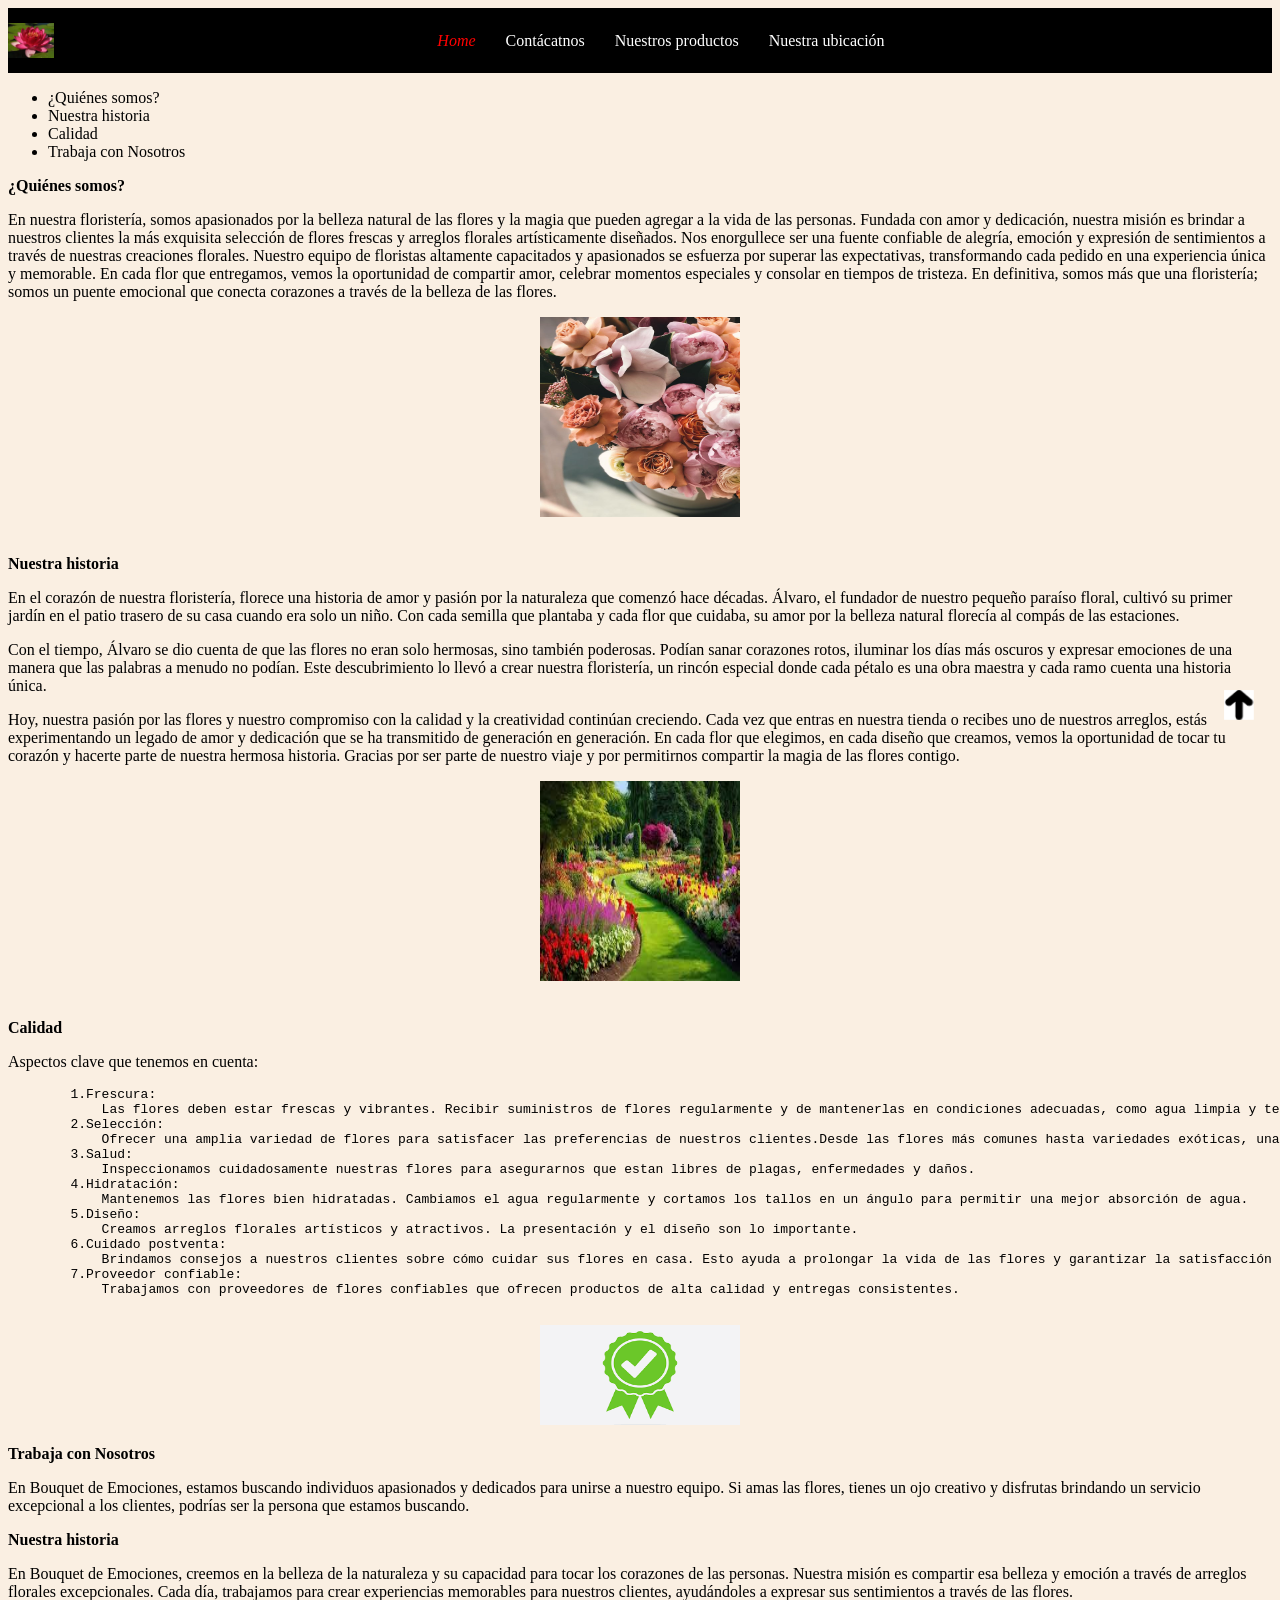
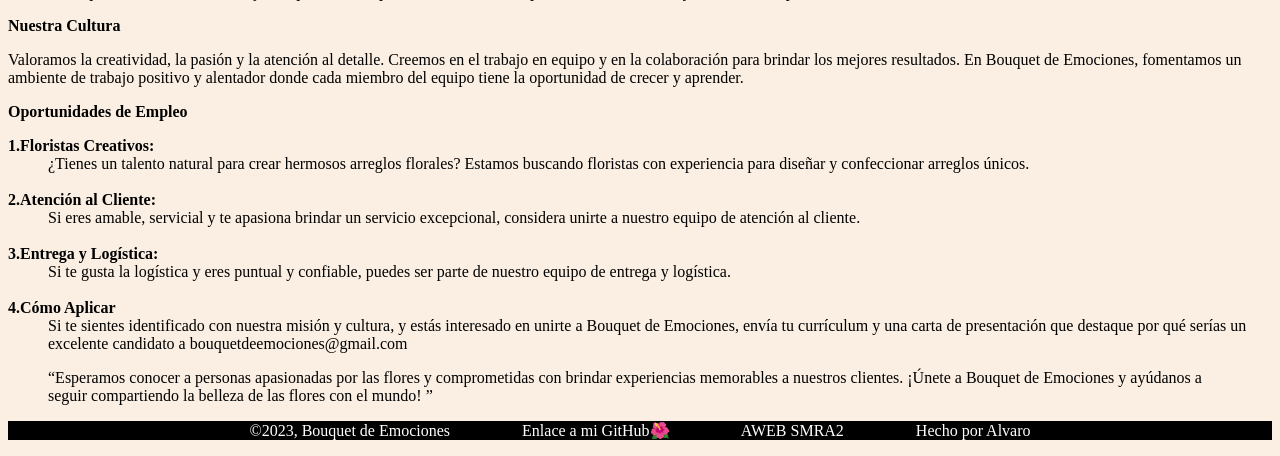
==== index.html @ 02f79370 "Add files via upload" ====
<!DOCTYPE html>
<html lang="es">
<head>
    <meta charset="UTF-8">
    <meta name="viewport" content="width=device-width, initial-scale=1.0">
    <title>Bouquet de Emociones</title>
    <link rel="icon" href="/img/flor de loto.png">
    <style>
    body{
        background-color:rgb(250, 239, 226);

    }
    header {
        display: flex;
        align-items: center;
        justify-content: space-between;
        background-color: black; 
        padding: 15px 0px;
    }
    header img {
        height: 35px;
    }
    nav ul  {
        list-style-type: none;
        padding: 0;
        margin: 0;
        display: flex;
    }
    nav li {
        margin: 0px 15px;
    }
    nav a {
        color: white;
        text-decoration: none;
    }
    nav a.active {
        color: red;
    }
    .center{
        text-align: center;
    }
    .derecha{
        text-align: right;
    }
    a{
        text-decoration: none;
        color: black;

    }
    footer{
            background-color: black;
            color: white    
        }
    </style>
</head>
<body>
    <section id="inicio"></section>
    <header>
        <table>
            <img src="img/flor de loto.png" alt="img.jpg">
            <nav> 
                <ul>
                    <li><a href="index.html" class="active"><em>Home</em></a></li>
                    <li><a href="contact.html">Contácatnos</a></li>
                    <li><a href="gallery.html">Nuestros productos</a></li>
                    <li><a href="ubi.html">Nuestra ubicación</a></li>
                </ul>
            </nav>
        </table>
    </header>
    <aside>
        <ul>
            <li><a href="#somos">¿Quiénes somos?</a></li>
            <li><a href="#histroia">Nuestra historia</a></li>
            <li><a href="#calidad"> Calidad</a></li>
            <li><a href="#nosotros"> Trabaja con Nosotros</a></li>
        </ul>
    </aside>
    <main class="main-content">
    <section id="somos">
    <p><strong>¿Quiénes somos?</strong></p>
    <p>   
        En nuestra floristería, somos apasionados por la belleza natural de las flores y la magia que pueden agregar a la vida de las personas. 
        Fundada con amor y dedicación, nuestra misión es brindar a nuestros clientes la más exquisita selección de flores frescas y arreglos florales artísticamente diseñados. 
        Nos enorgullece ser una fuente confiable de alegría, emoción y expresión de sentimientos a través de nuestras creaciones florales. 
        Nuestro equipo de floristas altamente capacitados y apasionados se esfuerza por superar las expectativas, transformando cada pedido en una experiencia única y memorable. 
        En cada flor que entregamos, vemos la oportunidad de compartir amor, celebrar momentos especiales y consolar en tiempos de tristeza. 
        En definitiva, somos más que una floristería; somos un puente emocional que conecta corazones a través de la belleza de las flores.
    </p>
    </section>
    <center>
        <img src="img/pexels-photo-931162.jpeg" alt="img.jpg" width="200px" height="200px">
    </center>
    <br>
    <section id="historia">
    <p><strong>Nuestra historia</strong></p>
    <p>En el corazón de nuestra floristería, florece una historia de amor y pasión por la naturaleza que comenzó hace décadas. 
        Álvaro, el fundador de nuestro pequeño paraíso floral, cultivó su primer jardín en el patio trasero de su casa cuando era solo un niño. 
        Con cada semilla que plantaba y cada flor que cuidaba, su amor por la belleza natural florecía al compás de las estaciones.</p>
    <p>
        Con el tiempo, Álvaro se dio cuenta de que las flores no eran solo hermosas, sino también poderosas. 
        Podían sanar corazones rotos, iluminar los días más oscuros y expresar emociones de una manera que las palabras a menudo no podían. 
        Este descubrimiento lo llevó a crear nuestra floristería, un rincón especial donde cada pétalo es una obra maestra y cada ramo cuenta una historia única.
    </p>
    <p>
        Hoy, nuestra pasión por las flores y nuestro compromiso con la calidad y la creatividad continúan creciendo. 
        Cada vez que entras en nuestra tienda o recibes uno de nuestros arreglos, estás experimentando un legado de amor y dedicación que se ha transmitido de generación en generación. 
        En cada flor que elegimos, en cada diseño que creamos, vemos la oportunidad de tocar tu corazón y hacerte parte de nuestra hermosa historia. 
        Gracias por ser parte de nuestro viaje y por permitirnos compartir la magia de las flores contigo.
    </p>
</section>
    <center>
        <img src="img/jadrin.jpg" alt="img.jpg" width="200px" height="200px">
    </center>
    <br>
<section id="calidad">
    <p><strong>Calidad</strong></p>
    <p>Aspectos clave que tenemos en cuenta:</p>
    <pre>
        1.Frescura:
            Las flores deben estar frescas y vibrantes. Recibir suministros de flores regularmente y de mantenerlas en condiciones adecuadas, como agua limpia y temperaturas controladas, para prolongar su frescura.
        2.Selección:
            Ofrecer una amplia variedad de flores para satisfacer las preferencias de nuestros clientes.Desde las flores más comunes hasta variedades exóticas, una selección diversa es atractiva.
        3.Salud:
            Inspeccionamos cuidadosamente nuestras flores para asegurarnos que estan libres de plagas, enfermedades y daños.
        4.Hidratación:
            Mantenemos las flores bien hidratadas. Cambiamos el agua regularmente y cortamos los tallos en un ángulo para permitir una mejor absorción de agua.
        5.Diseño:
            Creamos arreglos florales artísticos y atractivos. La presentación y el diseño son lo importante.
        6.Cuidado postventa:
            Brindamos consejos a nuestros clientes sobre cómo cuidar sus flores en casa. Esto ayuda a prolongar la vida de las flores y garantizar la satisfacción de nuestros clientes.
        7.Proveedor confiable:
            Trabajamos con proveedores de flores confiables que ofrecen productos de alta calidad y entregas consistentes.
    </pre>
</section>
    <center>
        <img src="img/calidad.png" alt="img.png" width="200px" height="100px">
    </center>
    <section id="nosotros">
    <p><strong>Trabaja con Nosotros</strong></p>
        <p>En Bouquet de Emociones, estamos buscando individuos apasionados y dedicados para unirse a nuestro equipo. 
        Si amas las flores, tienes un ojo creativo y disfrutas brindando un servicio excepcional a los clientes, podrías ser la persona que estamos buscando.</p>
    <p><strong>Nuestra historia</strong></p>   
        <p>En Bouquet de Emociones, creemos en la belleza de la naturaleza y su capacidad para tocar los corazones de las personas. Nuestra misión es compartir esa belleza y emoción a través de arreglos florales excepcionales. 
            Cada día, trabajamos para crear experiencias memorables para nuestros clientes, ayudándoles a expresar sus sentimientos a través de las flores.</p>
    <p><strong>Nuestra Cultura</strong></p>
        <p>Valoramos la creatividad, la pasión y la atención al detalle. Creemos en el trabajo en equipo y en la colaboración para brindar los mejores resultados. 
            En Bouquet de Emociones, fomentamos un ambiente de trabajo positivo y alentador donde cada miembro del equipo tiene la oportunidad de crecer y aprender.</p>
    <p><strong>Oportunidades de Empleo</strong></p>         
                <dl>
                    <dt><strong>1.Floristas Creativos:</strong></dt>
                        <dd>¿Tienes un talento natural para crear hermosos arreglos florales? Estamos buscando floristas con experiencia para diseñar y confeccionar arreglos únicos.</dd>
                        <br>
                    <dt><strong>2.Atención al Cliente:</strong></dt>
                        <dd> Si eres amable, servicial y te apasiona brindar un servicio excepcional, considera unirte a nuestro equipo de atención al cliente.</dd>
                        <br>
                    <dt><strong>3.Entrega y Logística:</strong></dt>
                        <dd>Si te gusta la logística y eres puntual y confiable, puedes ser parte de nuestro equipo de entrega y logística.</dd>
                        <br>
                    <dt><strong>4.Cómo Aplicar</strong></dt>
                        <dd>Si te sientes identificado con nuestra misión y cultura, y estás interesado en unirte a Bouquet de Emociones, envía tu currículum y una carta de presentación que destaque por qué serías un excelente candidato a bouquetdeemociones@gmail.com</dd>
                </dl>
        </section>
        <blockquote>
            <q>Esperamos conocer a personas apasionadas por las flores y comprometidas con brindar experiencias memorables a nuestros clientes. ¡Únete a Bouquet de Emociones y ayúdanos a seguir compartiendo la belleza de las flores con el mundo!
            </q></blockquote>
        </main>
        <a href="#inicio"><img src="img/images.png" alt="img.png" style="position: fixed; bottom: 20%; right: 2%;" width="30px" height="30px"></a>
        <footer class="center">
        <p>&copy;2023, Bouquet de Emociones &emsp;&emsp;&emsp;&emsp;
            Enlace a mi GitHub<a href="https://github.com/eljefevaro/eljefevaro.github.io">&#127802;</a> &emsp;&emsp;&emsp;&emsp;
        AWEB SMRA2 &emsp;&emsp;&emsp;&emsp;
        Hecho por Alvaro
    </p>
    </footer>
</body>
</html>
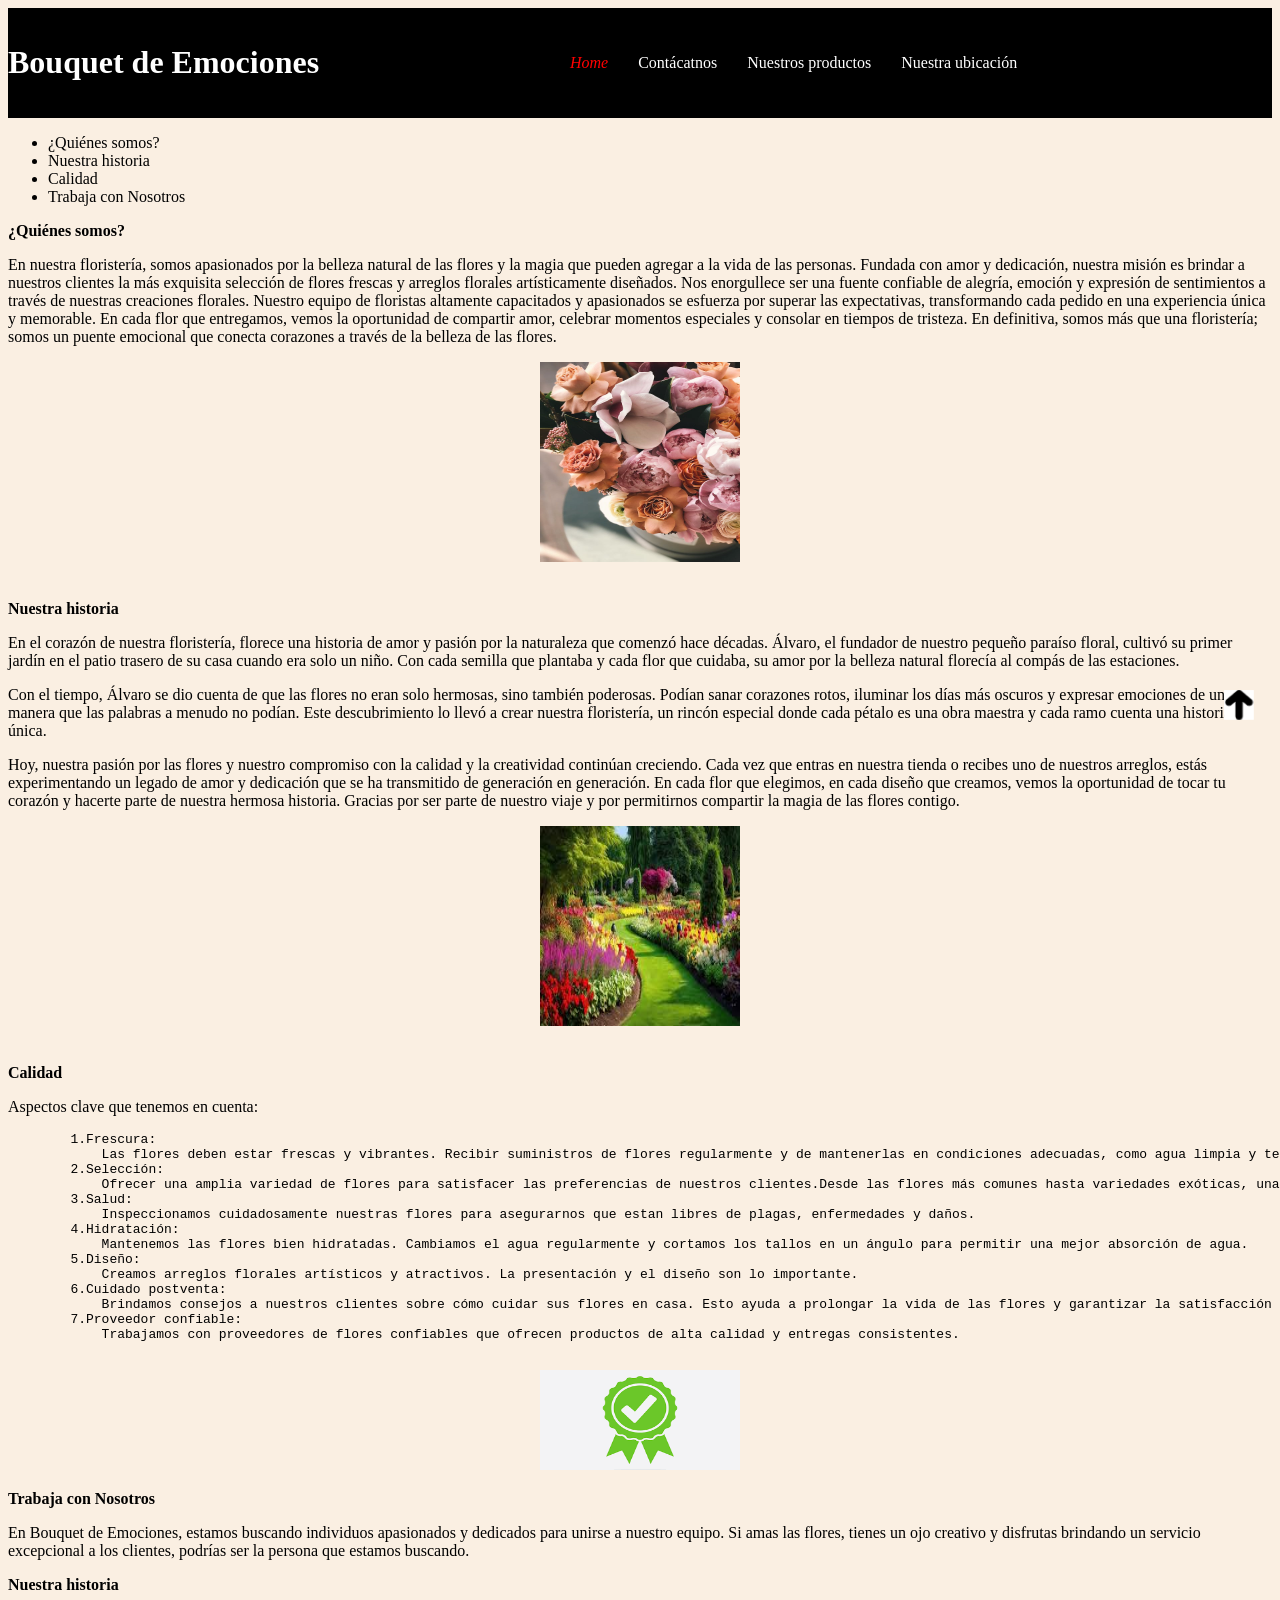
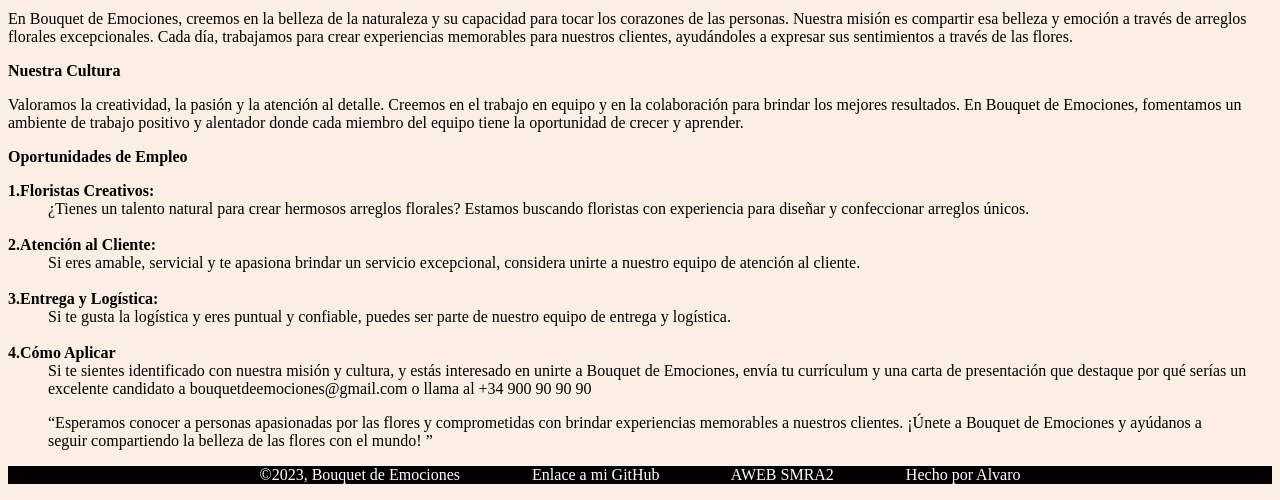
==== commit 8987e9e6: "Add files via upload" ====
--- a/index.html
+++ b/index.html
@@ -8,7 +8,6 @@
     <style>
     body{
         background-color:rgb(250, 239, 226);
-
     }
     header {
         display: flex;
@@ -19,6 +18,9 @@
     }
     header img {
         height: 35px;
+    }
+    h1{
+        color: white;
     }
     nav ul  {
         list-style-type: none;
@@ -47,6 +49,10 @@
         color: black;
 
     }
+    .no{
+        text-decoration: none;
+        color: white;
+    }
     footer{
             background-color: black;
             color: white    
@@ -56,8 +62,8 @@
 <body>
     <section id="inicio"></section>
     <header>
+        <h1>Bouquet de Emociones</h1>
         <table>
-            <img src="img/flor de loto.png" alt="img.jpg">
             <nav> 
                 <ul>
                     <li><a href="index.html" class="active"><em>Home</em></a></li>
@@ -158,7 +164,7 @@
                         <dd>Si te gusta la logística y eres puntual y confiable, puedes ser parte de nuestro equipo de entrega y logística.</dd>
                         <br>
                     <dt><strong>4.Cómo Aplicar</strong></dt>
-                        <dd>Si te sientes identificado con nuestra misión y cultura, y estás interesado en unirte a Bouquet de Emociones, envía tu currículum y una carta de presentación que destaque por qué serías un excelente candidato a bouquetdeemociones@gmail.com</dd>
+                        <dd>Si te sientes identificado con nuestra misión y cultura, y estás interesado en unirte a Bouquet de Emociones, envía tu currículum y una carta de presentación que destaque por qué serías un excelente candidato a bouquetdeemociones@gmail.com o llama al +34 900 90 90 90</dd>
                 </dl>
         </section>
         <blockquote>
@@ -168,7 +174,7 @@
         <a href="#inicio"><img src="img/images.png" alt="img.png" style="position: fixed; bottom: 20%; right: 2%;" width="30px" height="30px"></a>
         <footer class="center">
         <p>&copy;2023, Bouquet de Emociones &emsp;&emsp;&emsp;&emsp;
-            Enlace a mi GitHub<a href="https://github.com/eljefevaro/eljefevaro.github.io">&#127802;</a> &emsp;&emsp;&emsp;&emsp;
+            Enlace a mi <a href="https://eljefevaro.github.io" class="no">GitHub</a> &emsp;&emsp;&emsp;&emsp;
         AWEB SMRA2 &emsp;&emsp;&emsp;&emsp;
         Hecho por Alvaro
     </p>
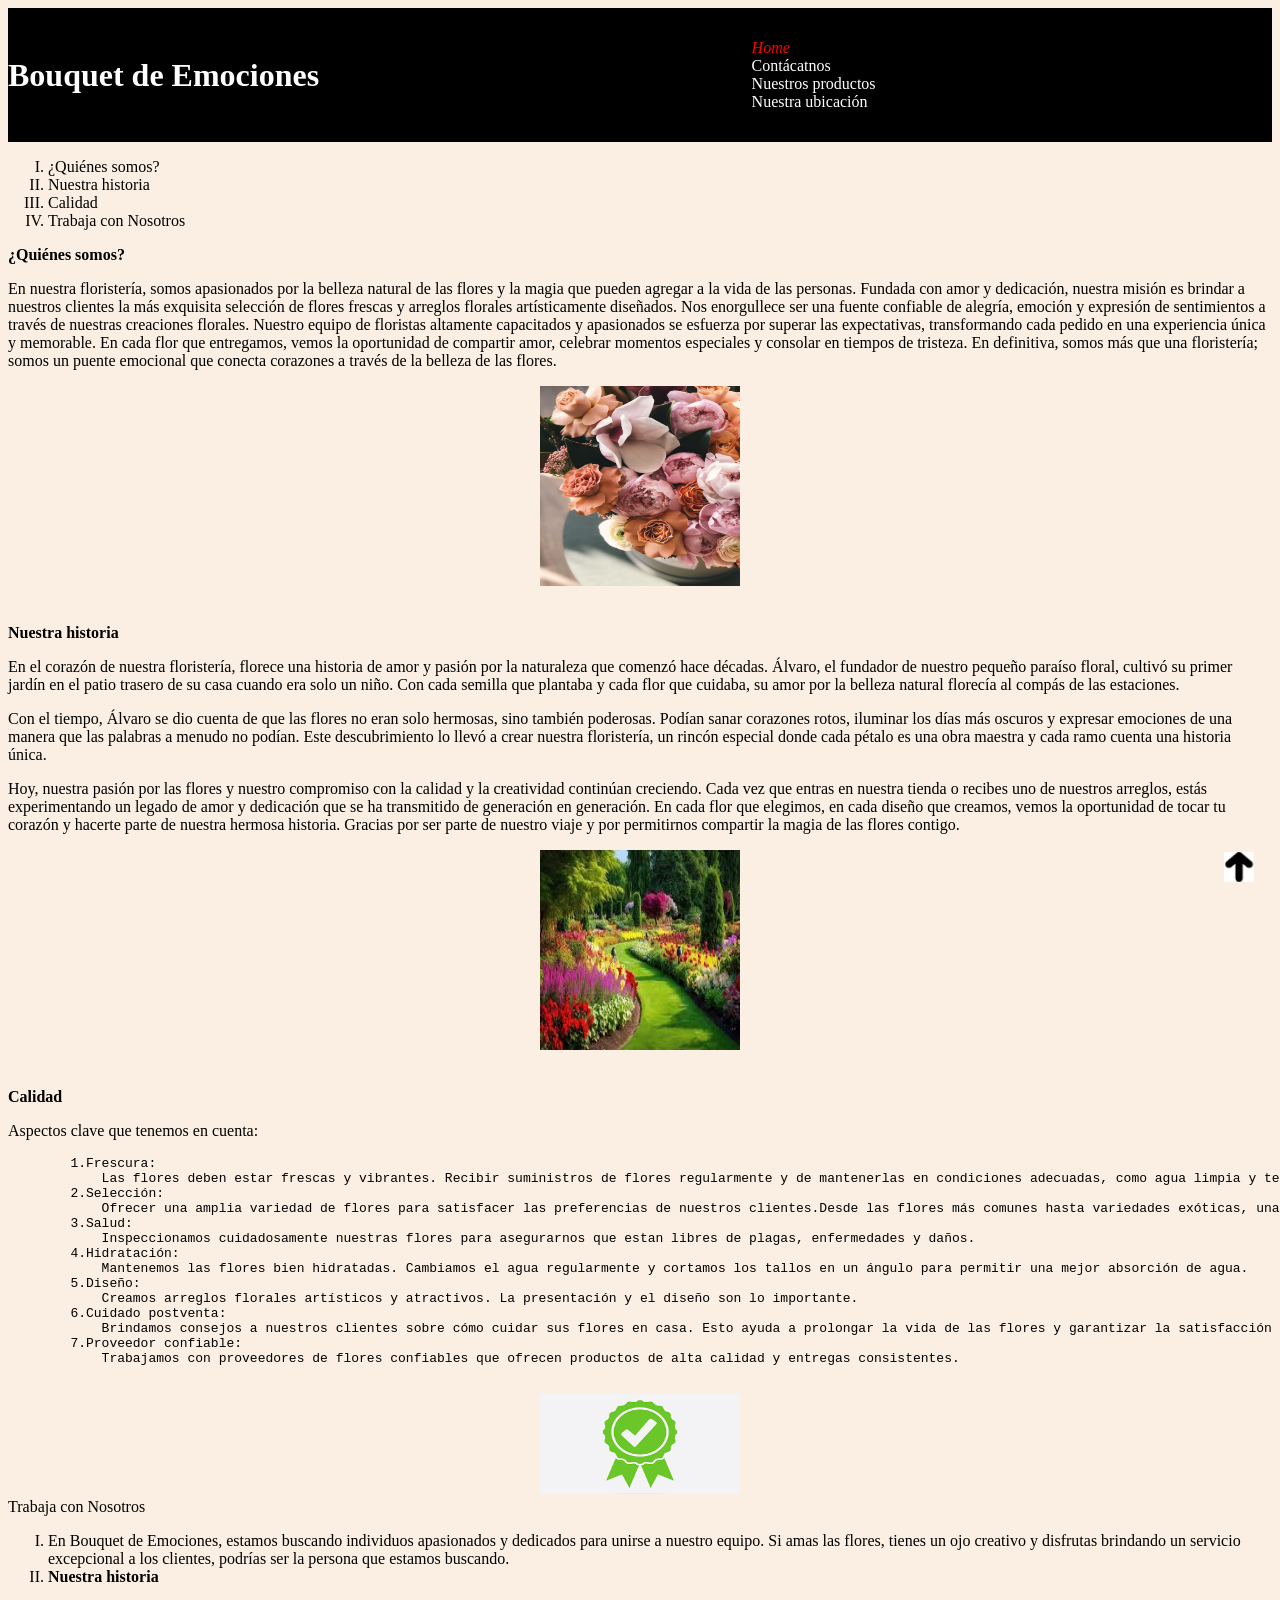
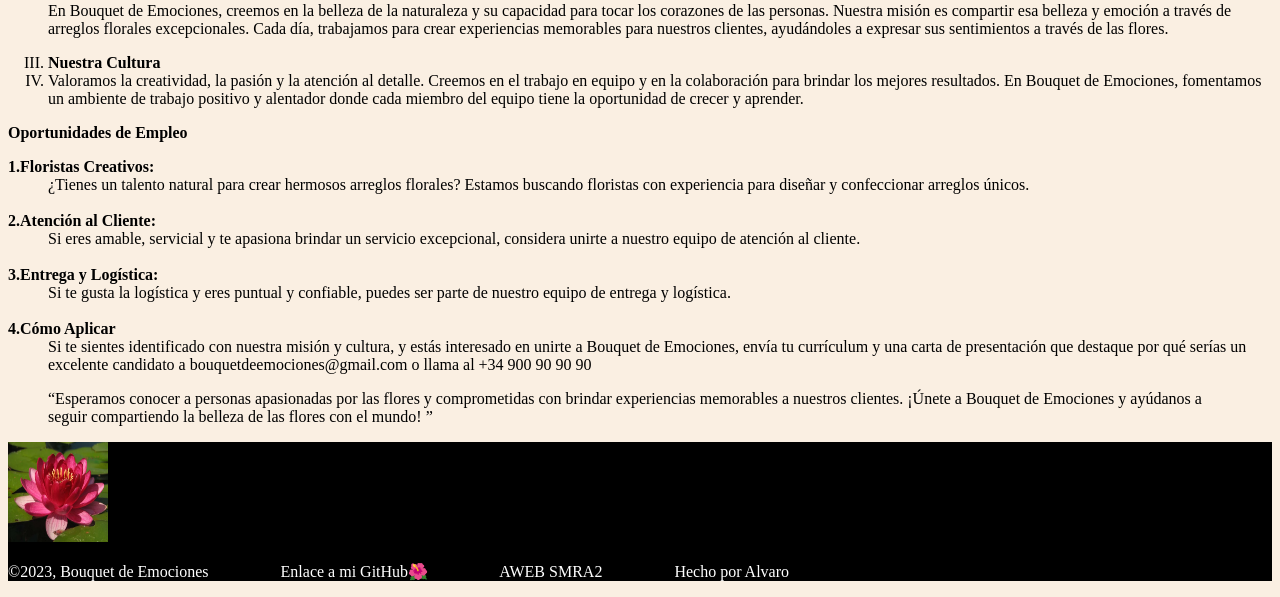
==== commit 53883e92: "Add files via upload" ====
--- a/index.html
+++ b/index.html
@@ -22,7 +22,7 @@
     h1{
         color: white;
     }
-    nav ul  {
+    nav ol  {
         list-style-type: none;
         padding: 0;
         margin: 0;
@@ -38,9 +38,7 @@
     nav a.active {
         color: red;
     }
-    .center{
-        text-align: center;
-    }
+    
     .derecha{
         text-align: right;
     }
@@ -49,9 +47,15 @@
         color: black;
 
     }
-    .no{
+    ol{
+        list-style-type: upper-roman;
+    }
+    #no{
         text-decoration: none;
         color: white;
+    }
+    footer .p{
+        text-align: center;
     }
     footer{
             background-color: black;
@@ -75,12 +79,12 @@
         </table>
     </header>
     <aside>
-        <ul>
+        <ol>
             <li><a href="#somos">¿Quiénes somos?</a></li>
             <li><a href="#histroia">Nuestra historia</a></li>
             <li><a href="#calidad"> Calidad</a></li>
             <li><a href="#nosotros"> Trabaja con Nosotros</a></li>
-        </ul>
+        </ol>
     </aside>
     <main class="main-content">
     <section id="somos">
@@ -143,15 +147,18 @@
         <img src="img/calidad.png" alt="img.png" width="200px" height="100px">
     </center>
     <section id="nosotros">
-    <p><strong>Trabaja con Nosotros</strong></p>
-        <p>En Bouquet de Emociones, estamos buscando individuos apasionados y dedicados para unirse a nuestro equipo. 
-        Si amas las flores, tienes un ojo creativo y disfrutas brindando un servicio excepcional a los clientes, podrías ser la persona que estamos buscando.</p>
-    <p><strong>Nuestra historia</strong></p>   
+    
+    <p<strong>Trabaja con Nosotros</strong></p>
+        <ol>
+        <li>En Bouquet de Emociones, estamos buscando individuos apasionados y dedicados para unirse a nuestro equipo. 
+        Si amas las flores, tienes un ojo creativo y disfrutas brindando un servicio excepcional a los clientes, podrías ser la persona que estamos buscando.</li>
+    <li><strong>Nuestra historia</strong></li>   
         <p>En Bouquet de Emociones, creemos en la belleza de la naturaleza y su capacidad para tocar los corazones de las personas. Nuestra misión es compartir esa belleza y emoción a través de arreglos florales excepcionales. 
-            Cada día, trabajamos para crear experiencias memorables para nuestros clientes, ayudándoles a expresar sus sentimientos a través de las flores.</p>
-    <p><strong>Nuestra Cultura</strong></p>
-        <p>Valoramos la creatividad, la pasión y la atención al detalle. Creemos en el trabajo en equipo y en la colaboración para brindar los mejores resultados. 
-            En Bouquet de Emociones, fomentamos un ambiente de trabajo positivo y alentador donde cada miembro del equipo tiene la oportunidad de crecer y aprender.</p>
+            Cada día, trabajamos para crear experiencias memorables para nuestros clientes, ayudándoles a expresar sus sentimientos a través de las flores.</li>
+    <li><strong>Nuestra Cultura</strong></li>
+        <li>Valoramos la creatividad, la pasión y la atención al detalle. Creemos en el trabajo en equipo y en la colaboración para brindar los mejores resultados. 
+            En Bouquet de Emociones, fomentamos un ambiente de trabajo positivo y alentador donde cada miembro del equipo tiene la oportunidad de crecer y aprender.</li>
+        </ol>
     <p><strong>Oportunidades de Empleo</strong></p>         
                 <dl>
                     <dt><strong>1.Floristas Creativos:</strong></dt>
@@ -171,12 +178,14 @@
             <q>Esperamos conocer a personas apasionadas por las flores y comprometidas con brindar experiencias memorables a nuestros clientes. ¡Únete a Bouquet de Emociones y ayúdanos a seguir compartiendo la belleza de las flores con el mundo!
             </q></blockquote>
         </main>
-        <a href="#inicio"><img src="img/images.png" alt="img.png" style="position: fixed; bottom: 20%; right: 2%;" width="30px" height="30px"></a>
-        <footer class="center">
+        <a href="#inicio"><img src="img/images.png" alt="img.png" style="position: fixed; bottom: 2%; right: 2%;" width="30px" height="30px"></a>
+        <footer>
+            <img src="/img/flor de loto.png" alt="img" width="100" height="100">
         <p>&copy;2023, Bouquet de Emociones &emsp;&emsp;&emsp;&emsp;
-            Enlace a mi <a href="https://eljefevaro.github.io" class="no">GitHub</a> &emsp;&emsp;&emsp;&emsp;
+            Enlace a mi <a href="https://eljefevaro.github.io" id="no">GitHub🌺</a> &emsp;&emsp;&emsp;&emsp;
         AWEB SMRA2 &emsp;&emsp;&emsp;&emsp;
         Hecho por Alvaro
+        
     </p>
     </footer>
 </body>
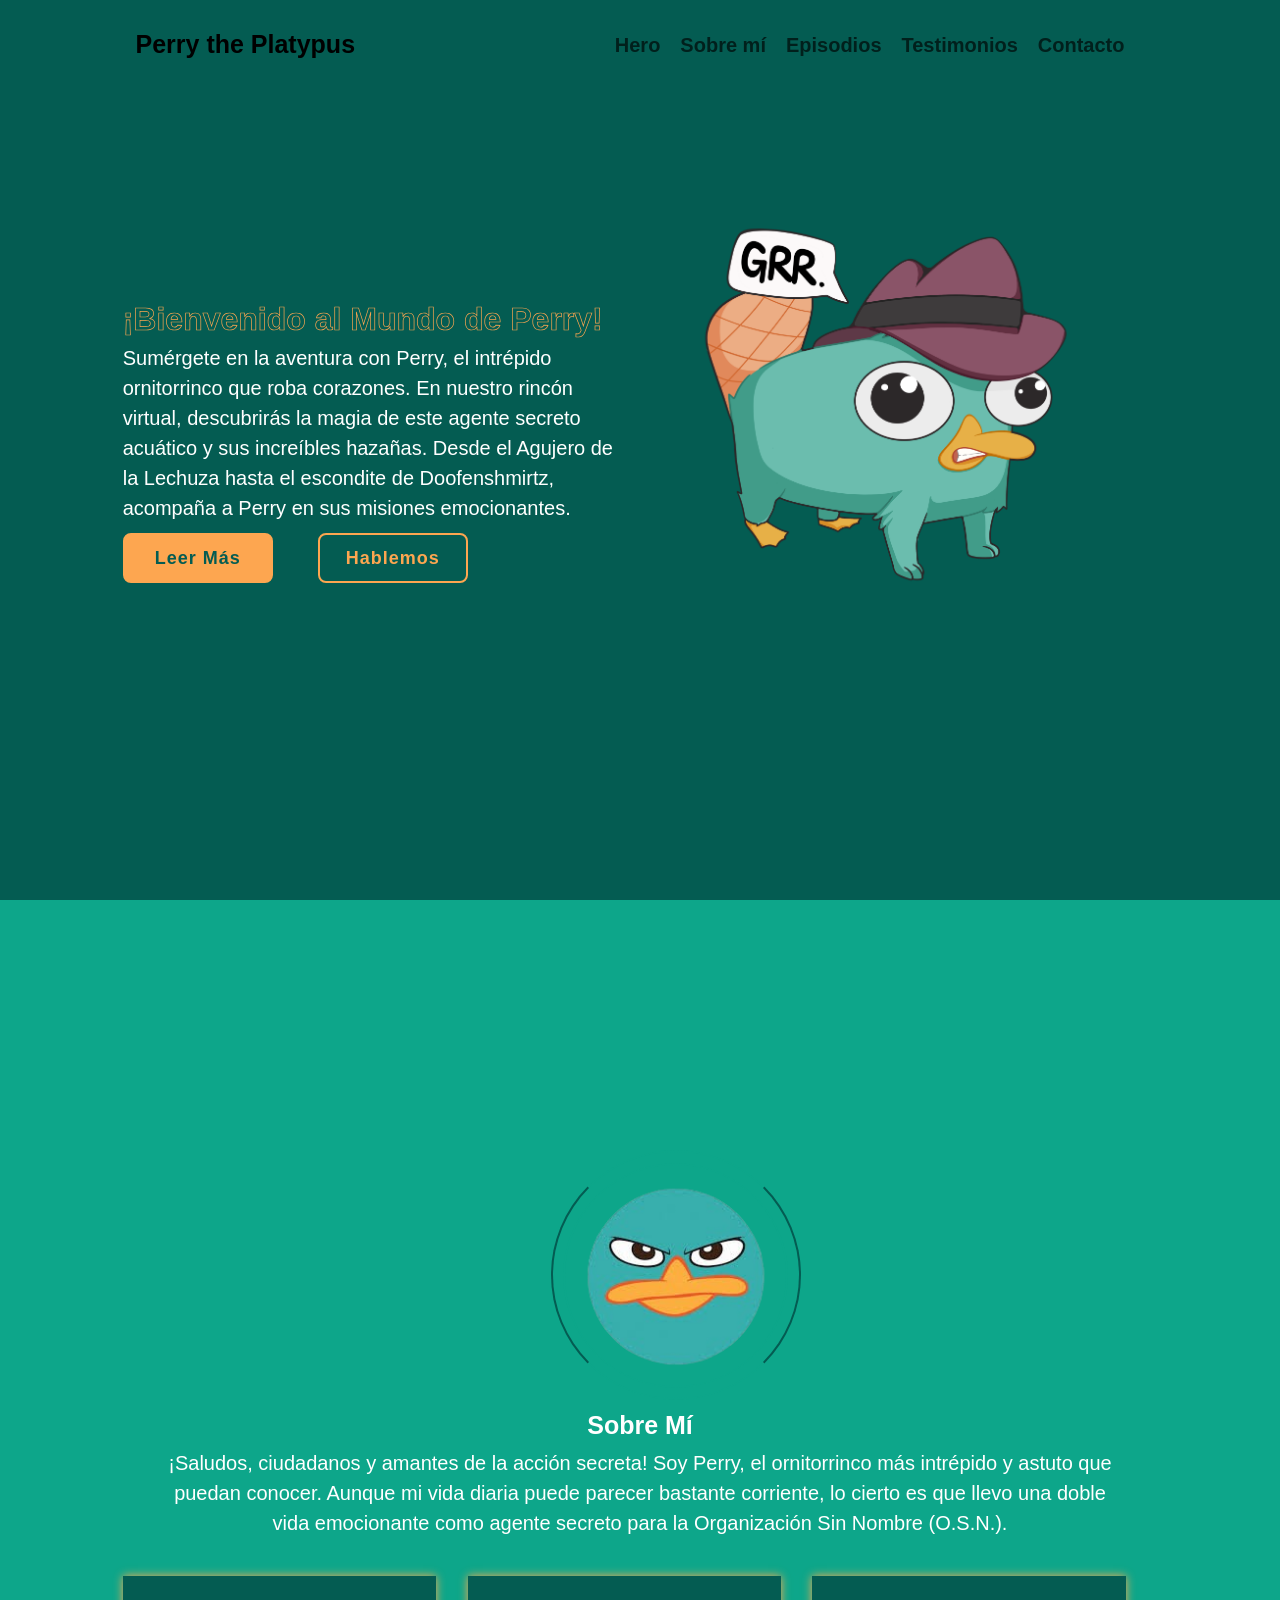
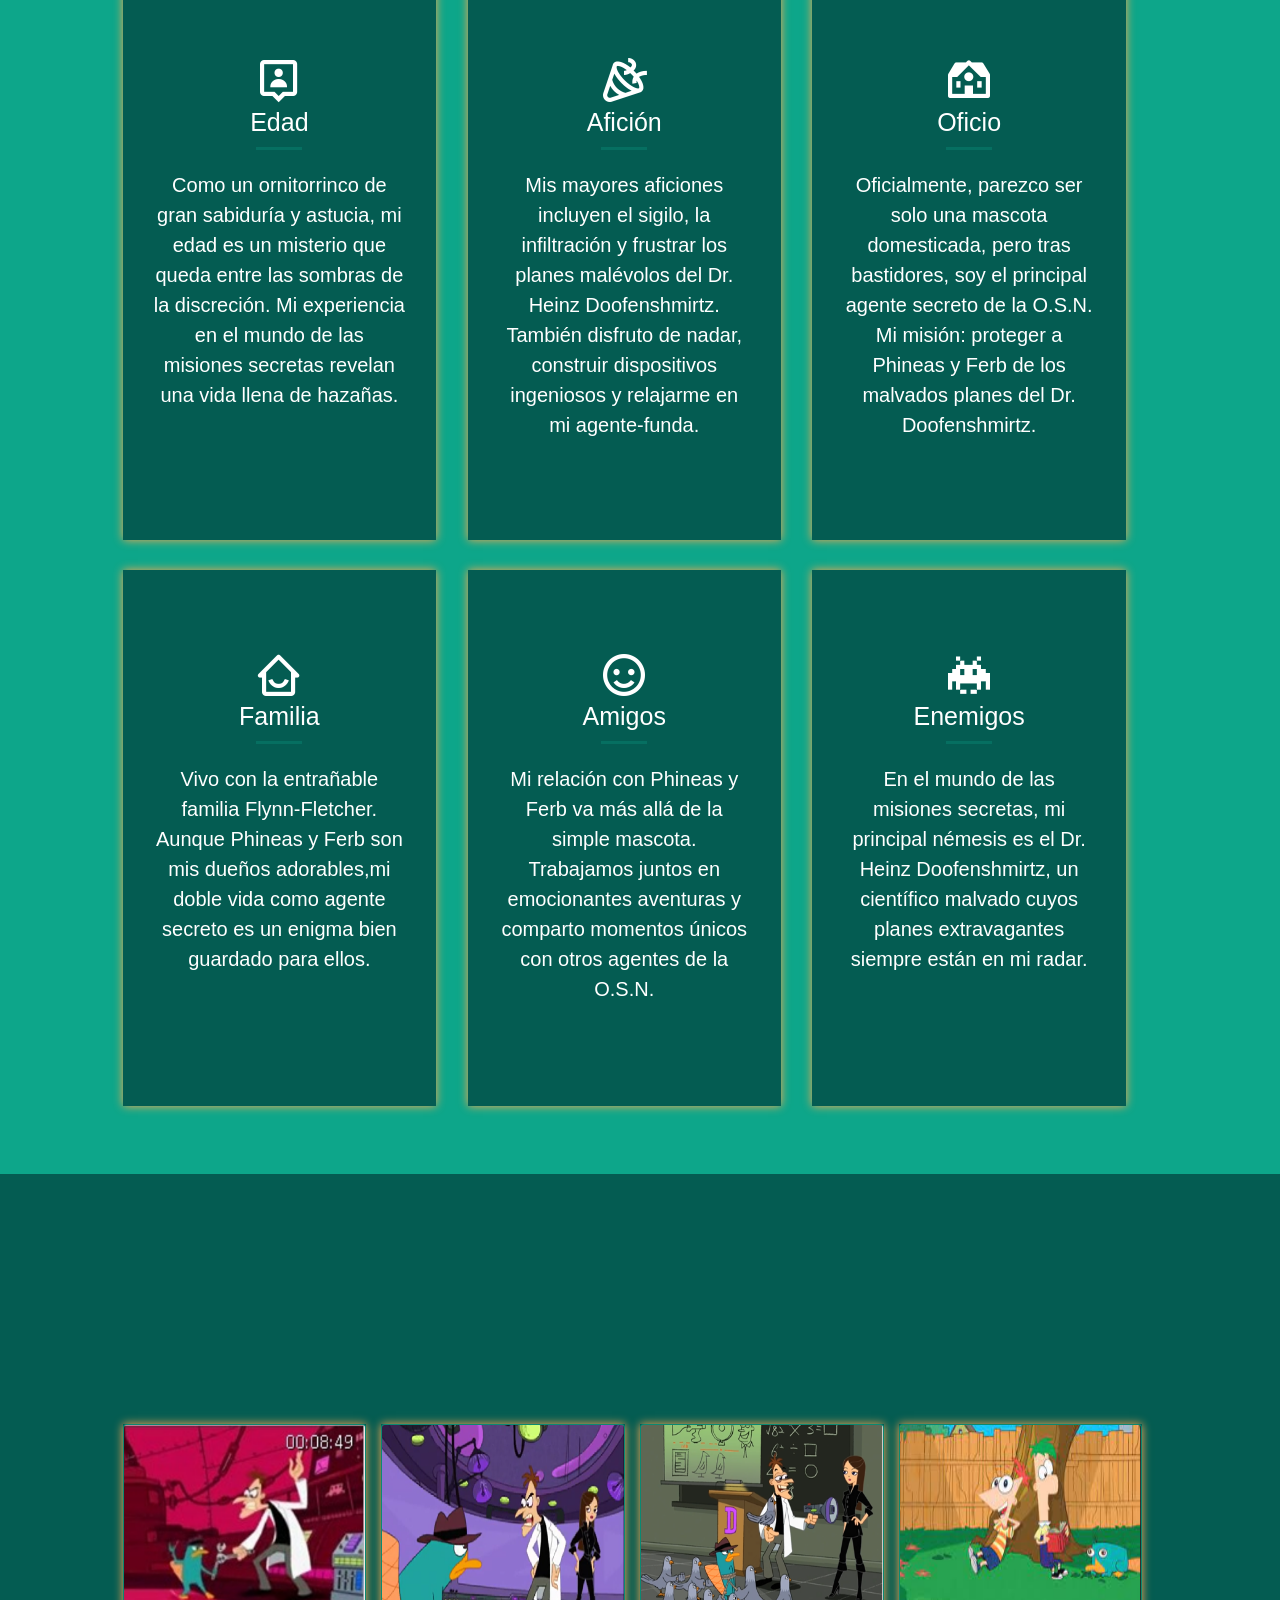
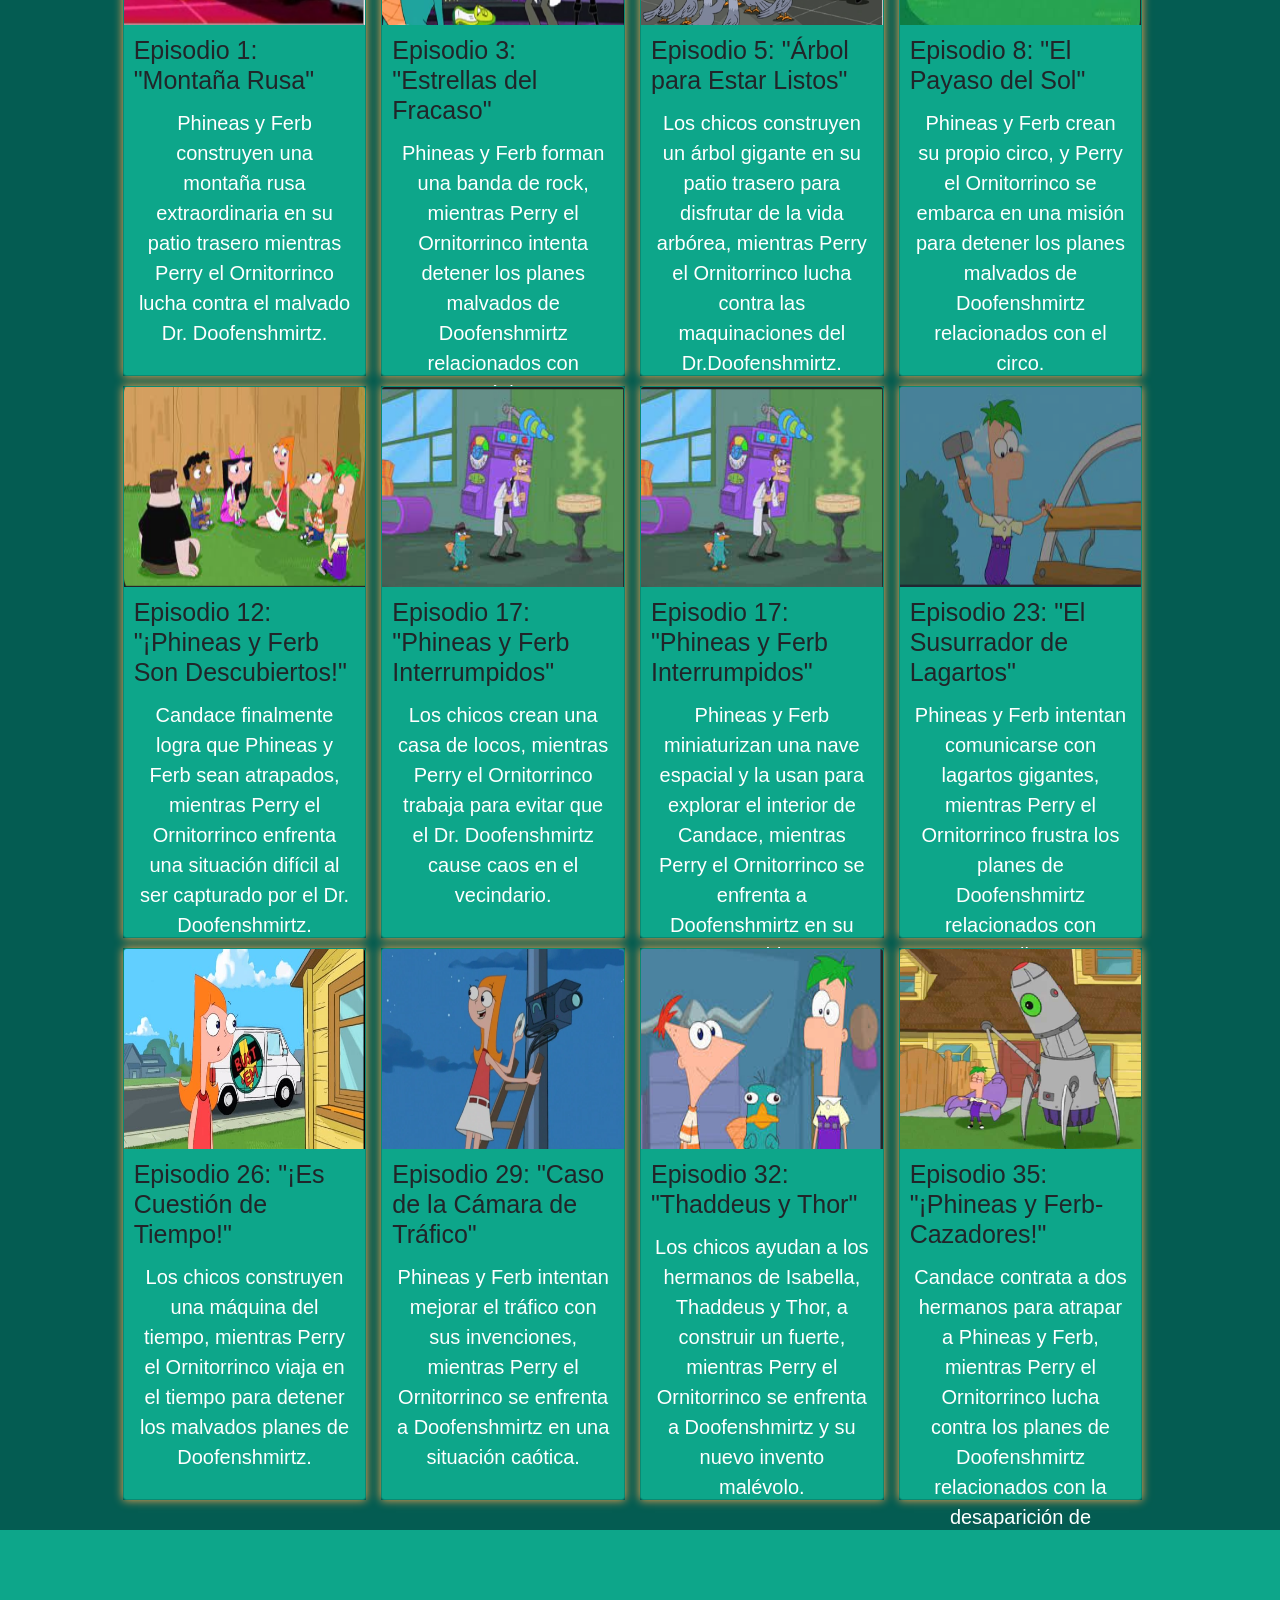
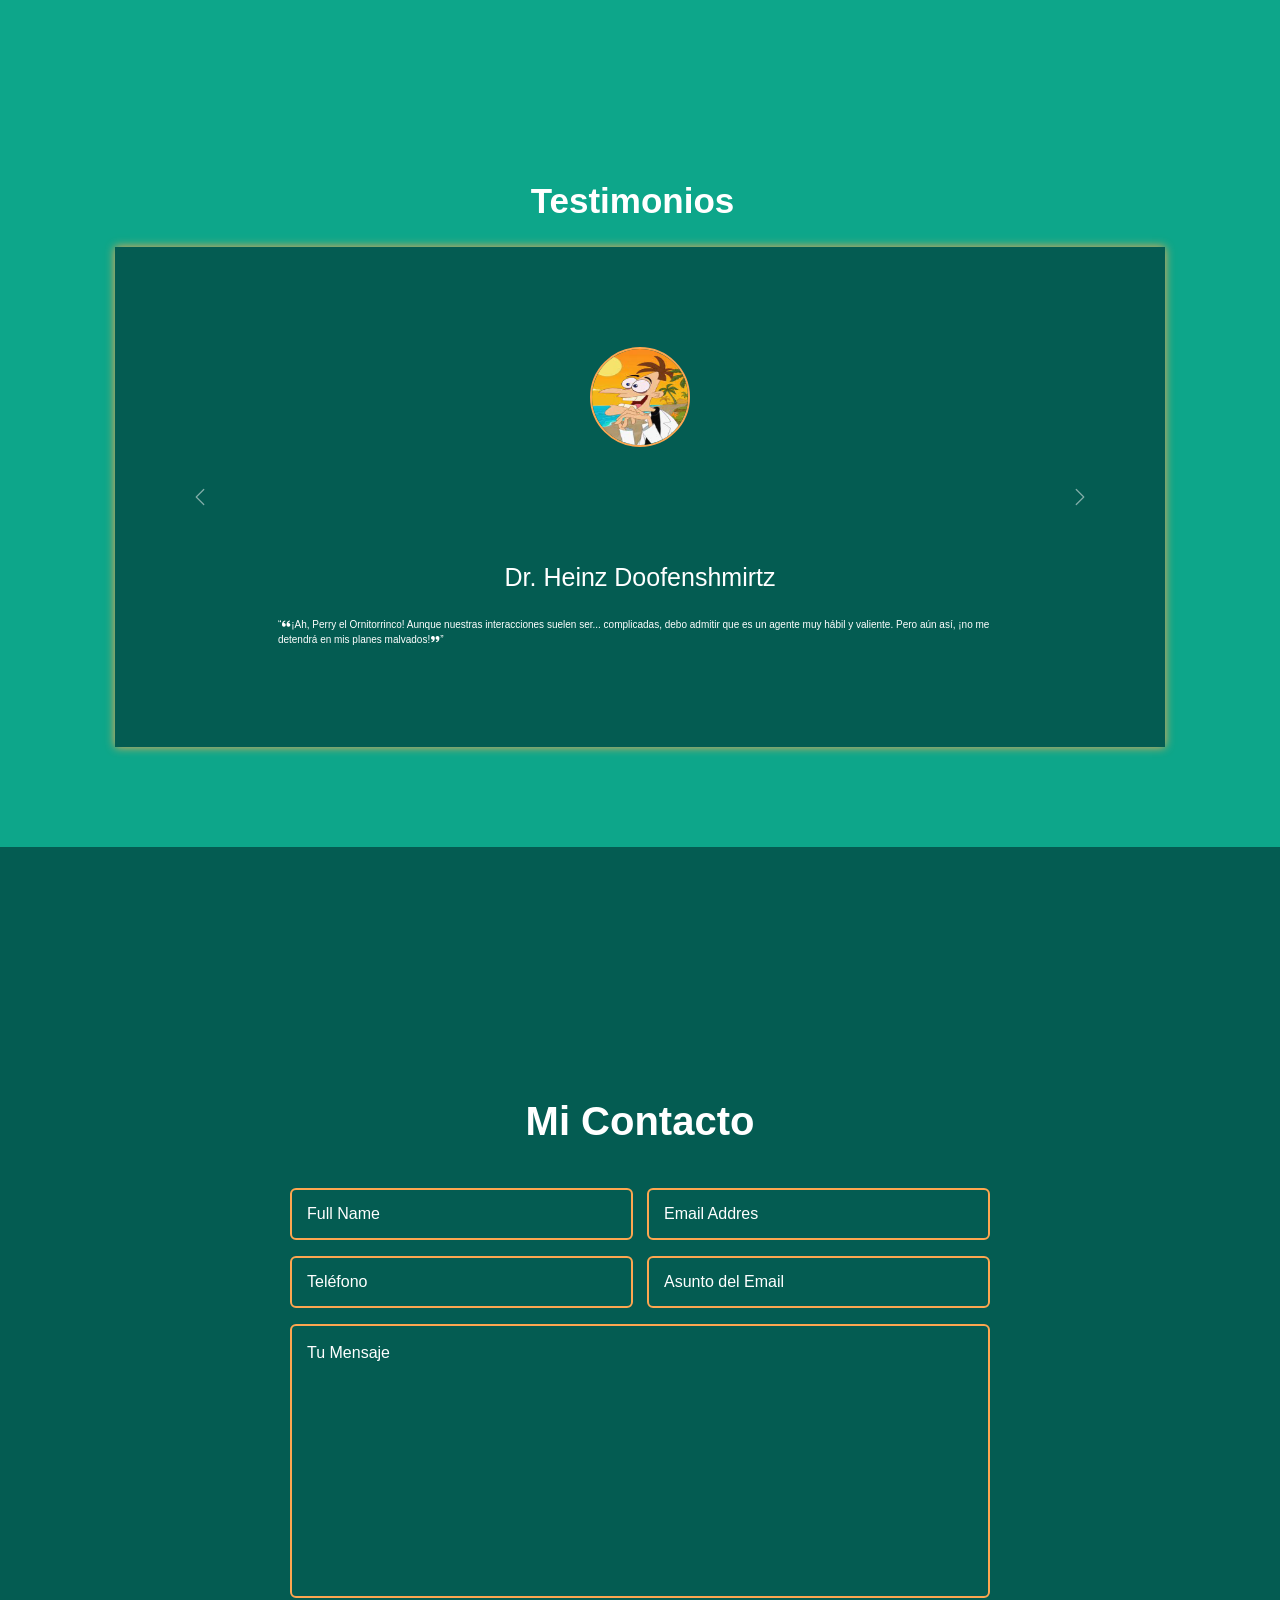
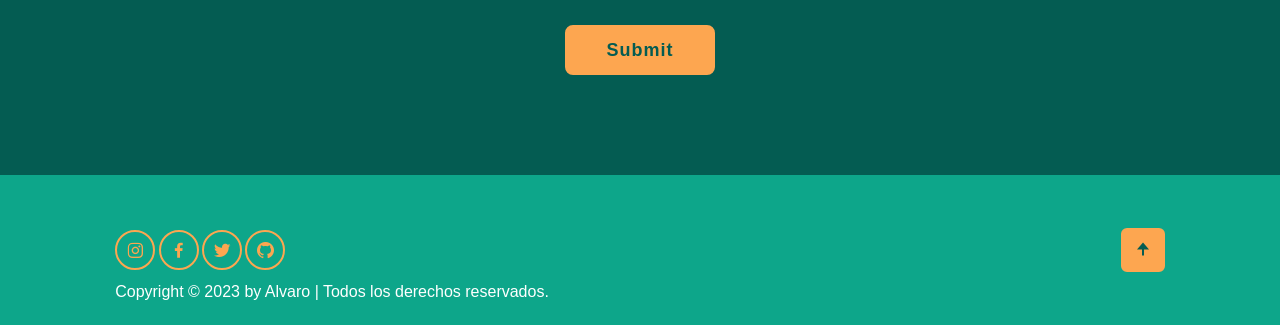
==== commit b70e27b8: "Add files via upload" ====
--- a/index.html
+++ b/index.html
@@ -1,192 +1,592 @@
-<!DOCTYPE html>
-<html lang="es">
-<head>
-    <meta charset="UTF-8">
-    <meta name="viewport" content="width=device-width, initial-scale=1.0">
-    <title>Bouquet de Emociones</title>
-    <link rel="icon" href="/img/flor de loto.png">
-    <style>
-    body{
-        background-color:rgb(250, 239, 226);
-    }
-    header {
-        display: flex;
-        align-items: center;
-        justify-content: space-between;
-        background-color: black; 
-        padding: 15px 0px;
-    }
-    header img {
-        height: 35px;
-    }
-    h1{
-        color: white;
-    }
-    nav ol  {
-        list-style-type: none;
-        padding: 0;
-        margin: 0;
-        display: flex;
-    }
-    nav li {
-        margin: 0px 15px;
-    }
-    nav a {
-        color: white;
-        text-decoration: none;
-    }
-    nav a.active {
-        color: red;
-    }
-    
-    .derecha{
-        text-align: right;
-    }
-    a{
-        text-decoration: none;
-        color: black;
-
-    }
-    ol{
-        list-style-type: upper-roman;
-    }
-    #no{
-        text-decoration: none;
-        color: white;
-    }
-    footer .p{
-        text-align: center;
-    }
-    footer{
-            background-color: black;
-            color: white    
-        }
-    </style>
-</head>
-<body>
-    <section id="inicio"></section>
-    <header>
-        <h1>Bouquet de Emociones</h1>
-        <table>
-            <nav> 
-                <ul>
-                    <li><a href="index.html" class="active"><em>Home</em></a></li>
-                    <li><a href="contact.html">Contácatnos</a></li>
-                    <li><a href="gallery.html">Nuestros productos</a></li>
-                    <li><a href="ubi.html">Nuestra ubicación</a></li>
-                </ul>
-            </nav>
-        </table>
-    </header>
-    <aside>
-        <ol>
-            <li><a href="#somos">¿Quiénes somos?</a></li>
-            <li><a href="#histroia">Nuestra historia</a></li>
-            <li><a href="#calidad"> Calidad</a></li>
-            <li><a href="#nosotros"> Trabaja con Nosotros</a></li>
-        </ol>
-    </aside>
-    <main class="main-content">
-    <section id="somos">
-    <p><strong>¿Quiénes somos?</strong></p>
-    <p>   
-        En nuestra floristería, somos apasionados por la belleza natural de las flores y la magia que pueden agregar a la vida de las personas. 
-        Fundada con amor y dedicación, nuestra misión es brindar a nuestros clientes la más exquisita selección de flores frescas y arreglos florales artísticamente diseñados. 
-        Nos enorgullece ser una fuente confiable de alegría, emoción y expresión de sentimientos a través de nuestras creaciones florales. 
-        Nuestro equipo de floristas altamente capacitados y apasionados se esfuerza por superar las expectativas, transformando cada pedido en una experiencia única y memorable. 
-        En cada flor que entregamos, vemos la oportunidad de compartir amor, celebrar momentos especiales y consolar en tiempos de tristeza. 
-        En definitiva, somos más que una floristería; somos un puente emocional que conecta corazones a través de la belleza de las flores.
-    </p>
-    </section>
-    <center>
-        <img src="img/pexels-photo-931162.jpeg" alt="img.jpg" width="200px" height="200px">
-    </center>
-    <br>
-    <section id="historia">
-    <p><strong>Nuestra historia</strong></p>
-    <p>En el corazón de nuestra floristería, florece una historia de amor y pasión por la naturaleza que comenzó hace décadas. 
-        Álvaro, el fundador de nuestro pequeño paraíso floral, cultivó su primer jardín en el patio trasero de su casa cuando era solo un niño. 
-        Con cada semilla que plantaba y cada flor que cuidaba, su amor por la belleza natural florecía al compás de las estaciones.</p>
-    <p>
-        Con el tiempo, Álvaro se dio cuenta de que las flores no eran solo hermosas, sino también poderosas. 
-        Podían sanar corazones rotos, iluminar los días más oscuros y expresar emociones de una manera que las palabras a menudo no podían. 
-        Este descubrimiento lo llevó a crear nuestra floristería, un rincón especial donde cada pétalo es una obra maestra y cada ramo cuenta una historia única.
-    </p>
-    <p>
-        Hoy, nuestra pasión por las flores y nuestro compromiso con la calidad y la creatividad continúan creciendo. 
-        Cada vez que entras en nuestra tienda o recibes uno de nuestros arreglos, estás experimentando un legado de amor y dedicación que se ha transmitido de generación en generación. 
-        En cada flor que elegimos, en cada diseño que creamos, vemos la oportunidad de tocar tu corazón y hacerte parte de nuestra hermosa historia. 
-        Gracias por ser parte de nuestro viaje y por permitirnos compartir la magia de las flores contigo.
-    </p>
-</section>
-    <center>
-        <img src="img/jadrin.jpg" alt="img.jpg" width="200px" height="200px">
-    </center>
-    <br>
-<section id="calidad">
-    <p><strong>Calidad</strong></p>
-    <p>Aspectos clave que tenemos en cuenta:</p>
-    <pre>
-        1.Frescura:
-            Las flores deben estar frescas y vibrantes. Recibir suministros de flores regularmente y de mantenerlas en condiciones adecuadas, como agua limpia y temperaturas controladas, para prolongar su frescura.
-        2.Selección:
-            Ofrecer una amplia variedad de flores para satisfacer las preferencias de nuestros clientes.Desde las flores más comunes hasta variedades exóticas, una selección diversa es atractiva.
-        3.Salud:
-            Inspeccionamos cuidadosamente nuestras flores para asegurarnos que estan libres de plagas, enfermedades y daños.
-        4.Hidratación:
-            Mantenemos las flores bien hidratadas. Cambiamos el agua regularmente y cortamos los tallos en un ángulo para permitir una mejor absorción de agua.
-        5.Diseño:
-            Creamos arreglos florales artísticos y atractivos. La presentación y el diseño son lo importante.
-        6.Cuidado postventa:
-            Brindamos consejos a nuestros clientes sobre cómo cuidar sus flores en casa. Esto ayuda a prolongar la vida de las flores y garantizar la satisfacción de nuestros clientes.
-        7.Proveedor confiable:
-            Trabajamos con proveedores de flores confiables que ofrecen productos de alta calidad y entregas consistentes.
-    </pre>
-</section>
-    <center>
-        <img src="img/calidad.png" alt="img.png" width="200px" height="100px">
-    </center>
-    <section id="nosotros">
-    
-    <p<strong>Trabaja con Nosotros</strong></p>
-        <ol>
-        <li>En Bouquet de Emociones, estamos buscando individuos apasionados y dedicados para unirse a nuestro equipo. 
-        Si amas las flores, tienes un ojo creativo y disfrutas brindando un servicio excepcional a los clientes, podrías ser la persona que estamos buscando.</li>
-    <li><strong>Nuestra historia</strong></li>   
-        <p>En Bouquet de Emociones, creemos en la belleza de la naturaleza y su capacidad para tocar los corazones de las personas. Nuestra misión es compartir esa belleza y emoción a través de arreglos florales excepcionales. 
-            Cada día, trabajamos para crear experiencias memorables para nuestros clientes, ayudándoles a expresar sus sentimientos a través de las flores.</li>
-    <li><strong>Nuestra Cultura</strong></li>
-        <li>Valoramos la creatividad, la pasión y la atención al detalle. Creemos en el trabajo en equipo y en la colaboración para brindar los mejores resultados. 
-            En Bouquet de Emociones, fomentamos un ambiente de trabajo positivo y alentador donde cada miembro del equipo tiene la oportunidad de crecer y aprender.</li>
-        </ol>
-    <p><strong>Oportunidades de Empleo</strong></p>         
-                <dl>
-                    <dt><strong>1.Floristas Creativos:</strong></dt>
-                        <dd>¿Tienes un talento natural para crear hermosos arreglos florales? Estamos buscando floristas con experiencia para diseñar y confeccionar arreglos únicos.</dd>
-                        <br>
-                    <dt><strong>2.Atención al Cliente:</strong></dt>
-                        <dd> Si eres amable, servicial y te apasiona brindar un servicio excepcional, considera unirte a nuestro equipo de atención al cliente.</dd>
-                        <br>
-                    <dt><strong>3.Entrega y Logística:</strong></dt>
-                        <dd>Si te gusta la logística y eres puntual y confiable, puedes ser parte de nuestro equipo de entrega y logística.</dd>
-                        <br>
-                    <dt><strong>4.Cómo Aplicar</strong></dt>
-                        <dd>Si te sientes identificado con nuestra misión y cultura, y estás interesado en unirte a Bouquet de Emociones, envía tu currículum y una carta de presentación que destaque por qué serías un excelente candidato a bouquetdeemociones@gmail.com o llama al +34 900 90 90 90</dd>
-                </dl>
-        </section>
-        <blockquote>
-            <q>Esperamos conocer a personas apasionadas por las flores y comprometidas con brindar experiencias memorables a nuestros clientes. ¡Únete a Bouquet de Emociones y ayúdanos a seguir compartiendo la belleza de las flores con el mundo!
-            </q></blockquote>
-        </main>
-        <a href="#inicio"><img src="img/images.png" alt="img.png" style="position: fixed; bottom: 2%; right: 2%;" width="30px" height="30px"></a>
-        <footer>
-            <img src="/img/flor de loto.png" alt="img" width="100" height="100">
-        <p>&copy;2023, Bouquet de Emociones &emsp;&emsp;&emsp;&emsp;
-            Enlace a mi <a href="https://eljefevaro.github.io" id="no">GitHub🌺</a> &emsp;&emsp;&emsp;&emsp;
-        AWEB SMRA2 &emsp;&emsp;&emsp;&emsp;
-        Hecho por Alvaro
-        
-    </p>
-    </footer>
-</body>
+<!DOCTYPE html>
+<html lang="es">
+
+<head>
+    <meta charset="UTF-8">
+    <meta name="author" content="Álvaro Castro">
+    <meta name="description" content="Página Personaje Ficticio">
+    <meta name="keywords" content="HTML, CSS, Bootstrap">
+    <meta name="viewport" content="width=device-width, initial-scale=1.0">
+    <title>Perry the Platypus </title>
+
+    <!--Boostrap CSS-->
+    <link href="https://cdn.jsdelivr.net/npm/bootstrap@5.3.2/dist/css/bootstrap.min.css" rel="stylesheet"
+        integrity="sha384-T3c6CoIi6uLrA9TneNEoa7RxnatzjcDSCmG1MXxSR1GAsXEV/Dwwykc2MPK8M2HN" crossorigin="anonymous">
+
+    <!--CSS-->
+    <link rel="stylesheet" href="Css/css.css">
+
+    <!--Boxicons-->
+    <link href='https://unpkg.com/boxicons@2.1.4/css/boxicons.min.css' rel='stylesheet'>
+</head>
+
+<body>
+    <!--Header-->
+    <header>
+        <nav class="navbar navbar-expand-lg fixed-top">
+            <div class="container-fluid">
+                <a class="navbar-brand" href="#">Perry the Platypus</a>
+                <button class="navbar-toggler" type="button" data-bs-toggle="offcanvas"
+                    data-bs-target="#offcanvasNavbar" aria-controls="offcanvasNavbar" aria-label="Toggle navigation">
+                    <span class="navbar-toggler-icon"></span>
+                </button>
+                <div class="offcanvas offcanvas-end" tabindex="-1" id="offcanvasNavbar"
+                    aria-labelledby="offcanvasNavbarLabel">
+                    <div class="offcanvas-header">
+
+                        <button type="button" class="btn-close" data-bs-dismiss="offcanvas" aria-label="Close"></button>
+                    </div>
+                    <div class="offcanvas-body">
+                        <ul class="navbar-nav justify-content-end flex-grow-1 pe-3">
+                            <li class="nav-item">
+                                <a class="nav-link mx-lg-2" aria-current="page" href="#">Hero</a>
+                            </li>
+                            <li class="nav-item">
+                                <a class="nav-link mx-lg-2" href="#sobremi">Sobre mí</a>
+                            </li>
+                            <li class="nav-item">
+                                <a class="nav-link mx-lg-2" href="#episodios">Episodios</a>
+                            </li>
+                            <li class="nav-item">
+                                <a class="nav-link mx-lg-2" href="#testimonios">Testimonios</a>
+                            </li>
+                            <li class="nav-button">
+                                <a class="nav-link mx-lg-2" href="#contacto">Contacto</a>
+                            </li>
+                        </ul>
+                    </div>
+                </div>
+            </div>
+        </nav>
+    </header>
+
+    <!--Seccion Hero-->
+    <section class="hero">
+        <div class="banner">
+            <div class="container">
+                <div class="row">
+                    <div class="col-sm-6" id="textosobremi">
+                        <div class="hero-contenido">
+                            <div class="texto-animado">
+                                <h1>¡Bienvenido al Mundo de Perry!</h1>
+                            </div>
+                            <p>Sumérgete en la aventura con Perry, el intrépido ornitorrinco que roba corazones. En
+                                nuestro
+                                rincón virtual, descubrirás la magia de este agente secreto acuático y sus increíbles
+                                hazañas.
+                                Desde el Agujero de la Lechuza hasta el escondite de Doofenshmirtz, acompaña a Perry en
+                                sus
+                                misiones
+                                emocionantes.</p>
+                            <div class="btn-box">
+                                <a href="#sobremi" class="btn"> Leer Más</a>
+                                <a href="#contacto" class="btn">Hablemos</a>
+                            </div>
+                        </div>
+                    </div>
+                    <div class="col-sm-6">
+                        <img src="./img/fanart-perry-the-platypus-by-missnanaaart-v0-izpltmz1w2rb1.png"
+                            class="img-fluid">
+                    </div>
+                </div>
+            </div>
+    </section>
+
+    <!--Seccion Sobre Mi-->
+    <section class="about">
+        <div class="about-img">
+            <img src="./img/images-removebg-preview.png" alt="" id="sobremi">
+            <span class="spin"></span>
+        </div>
+        <div class="about-1">
+            <h1>Sobre Mí</h1>
+            <p>¡Saludos, ciudadanos y amantes de la acción secreta! Soy Perry, el ornitorrinco más intrépido y astuto
+                que puedan conocer. Aunque mi vida diaria puede parecer bastante corriente, lo cierto es que llevo una
+                doble vida emocionante como agente secreto para la Organización Sin Nombre (O.S.N.).</p>
+        </div>
+        <div class="about-2">
+            <div class="content-box-lg">
+                <div class="container">
+                    <div class="row">
+                        <div class="col-md-4">
+                            <div class="about-item text-center">
+                                <i class='bx bx-user-pin'></i>
+                                <h3>Edad</h3>
+                                <hr />
+                                <p>
+                                    Como un ornitorrinco de gran sabiduría y astucia, mi edad es un misterio que queda
+                                    entre las sombras de la discreción. Mi experiencia en el mundo de las misiones
+                                    secretas revelan una vida llena de hazañas.
+                                </p>
+                            </div>
+                        </div>
+                        <div class="col-md-4">
+                            <div class="about-item text-center">
+                                <i class='bx bx-party'></i>
+                                <h3>Afición</h3>
+                                <hr />
+                                <p>
+                                    Mis mayores aficiones incluyen el sigilo, la infiltración y frustrar los planes
+                                    malévolos del Dr. Heinz Doofenshmirtz. También disfruto de nadar, construir
+                                    dispositivos ingeniosos y relajarme en mi agente-funda.
+
+                                </p>
+                            </div>
+                        </div>
+                        <div class="col-md-4">
+                            <div class="about-item text-center">
+                                <i class='bx bxs-institution'></i>
+                                <h3>Oficio</h3>
+                                <hr />
+                                <p>
+                                    Oficialmente, parezco ser solo una mascota domesticada, pero tras bastidores, soy el
+                                    principal agente secreto de la O.S.N. Mi misión: proteger a Phineas y Ferb de los
+                                    malvados planes del Dr. Doofenshmirtz.
+                                </p>
+                            </div>
+                        </div>
+                        <div class="w-100"></div>
+                        <div class="col-md-4">
+                            <div class="about-item text-center">
+                                <i class='bx bx-home-smile'></i>
+                                <h3>Familia</h3>
+                                <hr />
+                                <p>
+                                    Vivo con la entrañable familia Flynn-Fletcher. Aunque Phineas y Ferb son mis dueños
+                                    adorables,mi doble
+                                    vida como agente secreto es un enigma bien guardado para ellos.
+
+                                </p>
+                            </div>
+                        </div>
+                        <div class="col-md-4">
+                            <div class="about-item text-center">
+                                <i class='bx bx-smile'></i>
+                                <h3>Amigos</h3>
+                                <hr />
+                                <p>
+                                    Mi relación con Phineas y Ferb va más allá de la simple mascota. Trabajamos juntos
+                                    en emocionantes aventuras y comparto momentos únicos con otros agentes de la O.S.N.
+                                </p>
+                            </div>
+                        </div>
+                        <div class="col-md-4">
+                            <div class="about-item text-center">
+                                <i class='bx bxs-invader'></i>
+                                <h3>Enemigos</h3>
+                                <hr />
+                                <p>
+                                    En el mundo de las misiones secretas, mi principal némesis es el Dr. Heinz
+                                    Doofenshmirtz, un científico malvado cuyos planes extravagantes siempre están en mi
+                                    radar.
+                                </p>
+                            </div>
+                        </div>
+                    </div>
+                </div>
+            </div>
+        </div>
+
+        </div>
+    </section>
+
+    <!-- Seccion Episodios -->
+
+    <section class="episodios" id="episodios">
+        <div class="container">
+            <div class="row">
+
+                <div class="col-12 col-md-6 col-lg-4 col-xl-3">
+                    <div class="e1">
+                        <div class="card">
+                            <img class="card-img-top" src="./img/episodio1.png" alt="Card image cap">
+                            <div class="card-body">
+                                <h3 class="card-title">Episodio 1: "Montaña Rusa"</h3>
+                                <p class="card-text">Phineas y Ferb construyen una montaña rusa extraordinaria
+                                    en su patio trasero mientras Perry el Ornitorrinco lucha contra el malvado Dr.
+                                    Doofenshmirtz. </p>
+                            </div>
+                        </div>
+                    </div>
+                </div>
+
+                <div class="col-12 col-md-6 col-lg-4 col-xl-3">
+                    <div class="e2">
+                        <div class="card">
+                            <img class="card-img-top" src="./img/episodio2.png" alt="Card image cap">
+                            <div class="card-body">
+                                <h3 class="card-title">Episodio 3: "Estrellas del Fracaso"</h3>
+                                <p class="card-text">Phineas y Ferb forman una banda de rock, mientras Perry
+                                    el Ornitorrinco intenta detener los planes malvados de Doofenshmirtz relacionados
+                                    con música</p>
+                            </div>
+                        </div>
+                    </div>
+                </div>
+
+                <div class="col-12 col-md-6 col-lg-4 col-xl-3">
+                    <div class="e3">
+                        <div class="card">
+                            <img class="card-img-top" src="./img/episodio3.png" alt="Card image cap">
+                            <div class="card-body">
+                                <h3 class="card-title">Episodio 5: "Árbol para Estar Listos"</h3>
+                                <p class="card-text">Los chicos construyen un árbol gigante en su patio
+                                    trasero para disfrutar de la vida arbórea, mientras Perry el Ornitorrinco lucha
+                                    contra las maquinaciones del
+                                    Dr.Doofenshmirtz.</p>
+                            </div>
+                        </div>
+                    </div>
+                </div>
+
+                <div class="col-12 col-md-6 col-lg-4 col-xl-3">
+                    <div class="e4">
+                        <div class="card">
+                            <img class="card-img-top" src="./img/episodio4.png" alt="Card image cap">
+                            <div class="card-body">
+                                <h3 class="card-title">Episodio 8: "El Payaso del Sol"</h3>
+                                <p class="card-text">Phineas y Ferb crean su propio circo, y Perry el
+                                    Ornitorrinco se embarca en una misión para detener los planes malvados de
+                                    Doofenshmirtz relacionados con el circo.
+                                </p>
+                            </div>
+                        </div>
+                    </div>
+                </div>
+                <div class="col-12 col-md-6 col-lg-4 col-xl-3">
+                    <div class="e5">
+                        <div class="card">
+                            <img class="card-img-top" src="./img/EPISODIO5.png" alt="Card image cap">
+                            <div class="card-body">
+                                <h3 class="card-title">Episodio 12: "¡Phineas y Ferb Son Descubiertos!"</h3>
+                                <p class="card-text">Candace finalmente logra que Phineas y Ferb sean
+                                    atrapados, mientras Perry el Ornitorrinco enfrenta una situación difícil al ser
+                                    capturado por el Dr.
+                                    Doofenshmirtz.</p>
+                            </div>
+                        </div>
+                    </div>
+                </div>
+
+                <div class="col-12 col-md-6 col-lg-4 col-xl-3">
+                    <div class="e6">
+                        <div class="card">
+                            <img class="card-img-top" src="./img/EPISODIO6png" alt="Card image cap">
+                            <div class="card-body">
+                                <h3 class="card-title">Episodio 17: "Phineas y Ferb Interrumpidos"</h3>
+                                <p class="card-text">Los chicos crean una casa de locos, mientras Perry el
+                                    Ornitorrinco trabaja para evitar que el Dr. Doofenshmirtz cause caos en el
+                                    vecindario.</p>
+                            </div>
+                        </div>
+                    </div>
+                </div>
+
+                <div class="col-12 col-md-6 col-lg-4 col-xl-3">
+                    <div class="e7">
+                        <div class="card">
+                            <img class="card-img-top" src="./img/EPISODIO6png" alt="Card image cap">
+                            <div class="card-body">
+                                <h3 class="card-title">Episodio 17: "Phineas y Ferb Interrumpidos"</h3>
+                                <p class="card-text">Phineas y Ferb miniaturizan una nave espacial y la usan
+                                    para explorar el interior de Candace, mientras Perry el Ornitorrinco se enfrenta a
+                                    Doofenshmirtz en
+                                    su guarida.</p>
+                            </div>
+                        </div>
+                    </div>
+                </div>
+
+                <div class="col-12 col-md-6 col-lg-4 col-xl-3">
+                    <div class="e8">
+                        <div class="card">
+                            <img class="card-img-top" src="./img/episodio8.png" alt="Card image cap">
+                            <div class="card-body">
+                                <h3 class="card-title">Episodio 23: "El Susurrador de Lagartos"</h3>
+                                <p class="card-text">Phineas y Ferb intentan comunicarse con lagartos
+                                    gigantes, mientras Perry el Ornitorrinco frustra los planes de Doofenshmirtz
+                                    relacionados con reptiles.</p>
+                            </div>
+                        </div>
+                    </div>
+                </div>
+
+                <div class="col-12 col-md-6 col-lg-4 col-xl-3">
+                    <div class="e9">
+                        <div class="card">
+                            <img class="card-img-top" src="./img/episodio9.png" alt="Card image cap">
+                            <div class="card-body">
+                                <h3 class="card-title">Episodio 26: "¡Es Cuestión de Tiempo!"</h3>
+                                <p class="card-text">Los chicos construyen una máquina del tiempo, mientras
+                                    Perry el Ornitorrinco viaja en el tiempo para detener los malvados planes de
+                                    Doofenshmirtz.</p>
+                            </div>
+                        </div>
+                    </div>
+                </div>
+
+                <div class="col-12 col-md-6 col-lg-4 col-xl-3">
+                    <div class="e10">
+                        <div class="card">
+                            <img class="card-img-top" src="./img/episodio10.png" alt="Card image cap">
+                            <div class="card-body">
+                                <h3 class="card-title">Episodio 29: "Caso de la Cámara de Tráfico"</h3>
+                                <p class="card-text">Phineas y Ferb intentan mejorar el tráfico con sus
+                                    invenciones, mientras Perry el Ornitorrinco se enfrenta a Doofenshmirtz en una
+                                    situación caótica.</p>
+                            </div>
+                        </div>
+                    </div>
+                </div>
+
+                <div class="col-12 col-md-6 col-lg-4 col-xl-3">
+                    <div class="e11">
+                        <div class="card">
+                            <img class="card-img-top" src="./img/episodio11.png" alt="Card image cap">
+                            <div class="card-body">
+                                <h3 class="card-title">Episodio 32: "Thaddeus y Thor"</h3>
+                                <p class="card-text">Los chicos ayudan a los hermanos de Isabella, Thaddeus y
+                                    Thor, a construir un fuerte, mientras Perry el Ornitorrinco se enfrenta a
+                                    Doofenshmirtz y su nuevo
+                                    invento malévolo.</p>
+                            </div>
+                        </div>
+                    </div>
+                </div>
+
+                <div class="col-12 col-md-6 col-lg-4 col-xl-3">
+                    <div class="e12">
+                        <div class="card">
+                            <img class="card-img-top" src="./img/episodio12.png" alt="Card image cap">
+                            <div class="card-body">
+                                <h3 class="card-title">Episodio 35: "¡Phineas y Ferb-Cazadores!"</h3>
+                                <p class="card-text">Candace contrata a dos hermanos para atrapar a Phineas y
+                                    Ferb, mientras Perry el Ornitorrinco lucha contra los planes de Doofenshmirtz
+                                    relacionados con la
+                                    desaparición de platypuses.</p>
+                            </div>
+                        </div>
+                    </div>
+                </div>
+            </div>
+        </div>
+    </section>
+
+    <!--Seccion Testimonios-->
+    <section class="testimonios" id="testimonios">
+
+        <div class="row">
+            <div class="col-12 d-flex align-items-center justify-content-center flex-column">
+                <h2 class="section-heading">Testimonios</h2>
+            </div>
+        </div>
+        <div class="container">
+            <div id="carouselExampleCaptions" class="carousel slide">
+
+                <div class="carousel-inner">
+                    <div class="carousel-item active">
+                        <div class="carousel-img">
+                            <img src="./img/caru1.png" alt="">
+                        </div>
+                        <div class="carosuel-caption">
+                            <h5 class="testimonios-nombre">Dr. Heinz Doofenshmirtz</h5>
+                            <q><i class='bx bxs-quote-alt-left bx-tada'></i>¡Ah, Perry el Ornitorrinco! Aunque nuestras
+                                interacciones suelen ser... complicadas, debo admitir que es un agente muy hábil y
+                                valiente. Pero aún así, ¡no me detendrá en mis planes malvados!<i
+                                    class='bx bxs-quote-alt-right bx-tada'></i></q>
+                        </div>
+                    </div>
+
+                    <div class="carousel-item">
+                        <div class="carousel-img">
+                            <img src="./img/caru2" alt="">
+                        </div>
+                        <div class="carosuel-caption">
+                            <h5 class="testimonios-nombre">Major Francis Monogram</h5>
+                            <q><i class='bx bxs-quote-alt-left bx-tada'></i>Perry es más que un simple ornitorrinco, es
+                                un agente excepcional de la Agencia O. Su dedicación y habilidades son fundamentales
+                                para mantener la paz en el Área de los Tres Estados. ¡Estoy orgulloso de tenerlo en
+                                nuestro equipo!<i class='bx bxs-quote-alt-right bx-tada'></i></q>
+                        </div>
+                    </div>
+
+                    <div class="carousel-item">
+                        <div class="carousel-img">
+                            <img src="./img/caru3.png" alt="">
+                        </div>
+
+                        <div class="carosuel-caption">
+                            <h5 class="testimonios-nombre">Carl</h5>
+                            <q><i class='bx bxs-quote-alt-left bx-tada'></i>Perry es más que un compañero, es un amigo
+                                leal y un agente excepcional. Su valentía y determinación son
+                                invaluables para nuestras misiones en la Agencia O.<i
+                                    class='bx bxs-quote-alt-right bx-tada'></i></q>
+                        </div>
+                    </div>
+
+                    <div class="carousel-item">
+                        <div class="carousel-img">
+                            <img src="./img/caru4.png" alt="">
+                        </div>
+                        <div class="carosuel-caption">
+                            <h5 class="testimonios-nombre">Vanessa Doofenshmirtz</h5>
+                            <q><i class='bx bxs-quote-alt-left bx-tada'></i>Perry... bueno, Perry es como parte de la
+                                familia. A veces, incluso lo prefiero a papá.<i
+                                    class='bx bxs-quote-alt-right bx-tada'></i></q>
+                        </div>
+                    </div>
+
+                    <div class="carousel-item">
+                        <div class="carousel-img">
+                            <img src="./img/caru5.png" alt="">
+                        </div>
+                        <div class="carosuel-caption">
+                            <h5 class="testimonios-nombre">Lawrence Fletcher</h5>
+                            <q><i class='bx bxs-quote-alt-left bx-tada'></i>Perry puede ser nuestro ornitorrinco
+                                mascota, pero también es un miembro importante de la familia.
+                                Su naturaleza protectora y su valentía son admirables.<i
+                                    class='bx bxs-quote-alt-right bx-tada'></i></q>
+                        </div>
+                    </div>
+
+                    <div class="carousel-item">
+                        <div class="carousel-img">
+                            <img src="./img/caru6.png" alt="">
+                        </div>
+                        <div class="carosuel-caption">
+                            <h5 class="testimonios-nombre">Linda Flynn-Fletcher</h5>
+                            <q><i class='bx bxs-quote-alt-left bx-tada'></i>Perry puede ser nuestro ornitorrinco
+                                mascota, pero también es un miembro importante de la
+                                familia. Su naturaleza protectora y su valentía son admirables.<i
+                                    class='bx bxs-quote-alt-right bx-tada'></i></q>
+                        </div>
+                    </div>
+
+                    <div class="carousel-item">
+                        <div class="carousel-img">
+                            <img src="./img/caru7.png" alt="">
+                        </div>
+                        <div class="carosuel-caption">
+                            <h5 class="testimonios-nombre">Ferb Fletcher</h5>
+                            <q><i class='bx bxs-quote-alt-left bx-tada'></i>Perry es más que una mascota, es un agente
+                                secreto extraordinario. Siempre está listo para la acción y
+                                es un miembro valioso de nuestro equipo en cada aventura.<i
+                                    class='bx bxs-quote-alt-right bx-tada'></i></q>
+                        </div>
+                    </div>
+
+                    <div class="carousel-item">
+                        <div class="carousel-img">
+                            <img src="./img/caru8.png" alt="">
+                        </div>
+                        <div class="carosuel-caption">
+                            <h5 class="testimonios-nombre">Candace Flynn</h5>
+                            <q><i class='bx bxs-quote-alt-left bx-tada'></i>A veces, Perry puede ser un poco misterioso,
+                                desapareciendo en momentos extraños. Pero cuando descubrí
+                                su verdadera identidad como Agente P, me quedé sin palabras. ¡Es genial tener un héroe
+                                en la familia, incluso si es un
+                                ornitorrinco!<i class='bx bxs-quote-alt-right bx-tada'></i></q>
+                        </div>
+                    </div>
+
+                    <div class="carousel-item">
+                        <div class="carousel-img">
+                            <img src="./img/caru9.png" alt="">
+                        </div>
+                        <div class="carosuel-caption">
+                            <h5 class="testimonios-nombre">Phineas Flynn</h5>
+                            <q><i class='bx bxs-quote-alt-left bx-tada'></i>Perry es más que un amigo, es parte de
+                                nuestra familia. Su lealtad y valentía son insuperables. Siempre
+                                está listo para embarcarse en nuevas aventuras con nosotros y demostrar que incluso un
+                                ornitorrinco puede ser un héroe.
+                                ¡No podríamos pedir un mejor compañero!<i class='bx bxs-quote-alt-right bx-tada'></i>
+                            </q>
+                        </div>
+                    </div>
+
+                </div>
+                <button class="carousel-control-prev" type="button" data-bs-target="#carouselExampleCaptions"
+                    data-bs-slide="prev">
+                    <span class="carousel-control-prev-icon" aria-hidden="true"></span>
+                    <span class="visually-hidden">Previous</span>
+                </button>
+                <button class="carousel-control-next" type="button" data-bs-target="#carouselExampleCaptions"
+                    data-bs-slide="next">
+                    <span class="carousel-control-next-icon" aria-hidden="true"></span>
+                    <span class="visually-hidden">Next</span>
+                </button>
+            </div>
+        </div>
+
+    </section>
+
+      <!--Diseño contacto-->
+      <section class="contacto" id="contacto">
+        <h2 class="cabecera">Mi <span>Contacto</span></h2>
+
+        <form action="#">
+            <div class="input-caja">
+                <div class="input-campo">
+                    <input type="text" placeholder="Full Name" required>
+                    <span class="focus"></span>
+                </div>
+                <div class="input-campo">
+                    <input type="text" placeholder="Email Addres" required>
+                    <span class="focus"></span>
+                </div>
+
+            </div>
+
+            <div class="input-caja">
+                <div class="input-campo">
+                    <input type="number" placeholder="Teléfono" required>
+                    <span class="focus"></span>
+                </div>
+                <div class="input-campo">
+                    <input type="text" placeholder="Asunto del Email" required>
+                    <span class="focus"></span>
+                </div>
+
+            </div>
+
+            <div class="textarea-campo">
+                <textarea name="" id="" cols="30" rows="10" placeholder="Tu Mensaje" required></textarea>
+                <span class="focus"></span>
+
+            </div>
+
+
+            <div class="btn-box btns">
+                <button type="submit" class="btn">Submit</button>
+
+
+
+            </div>
+
+        </form>
+    </section> 
+
+    <!--Footer-->
+    <footer class="footer"> 
+        <div class="footer-iconos">
+            <a href="https://www.instagram.com/disneychannel/"><i class='bx bxl-instagram'></i></a>
+            <a href="https://www.facebook.com/DisneyChannel/"><i class='bx bxl-facebook' ></i></a>
+            <a href="https://twitter.com/disneychannelES"><i class='bx bxl-twitter'></i></a>
+            <a href="https://eljefevaro.github.io"><i class='bx bxl-github'></i></a>
+        </div>
+        <div class="footer-text">
+            <p>Copyright &copy; 2023 by Alvaro | Todos los derechos reservados.</p>
+        </div>
+        <div class="footer-iconoarriba">
+            <a href="#"><i class='bx bxs-up-arrow-alt'></i></a>
+        </div>
+    </footer>
+
+
+    <!--Boostrap JS-->
+    <script src="https://cdn.jsdelivr.net/npm/bootstrap@5.3.2/dist/js/bootstrap.bundle.min.js"
+        integrity="sha384-C6RzsynM9kWDrMNeT87bh95OGNyZPhcTNXj1NW7RuBCsyN/o0jlpcV8Qyq46cDfL"
+        crossorigin="anonymous"></script>
+</body>
+
 </html>
--- a/Css/css.css
+++ b/Css/css.css
@@ -0,0 +1,906 @@
+* {
+    margin: 0;
+    padding: 0;
+    box-sizing: border-box;
+    text-decoration: none;
+    border: none;
+    outline: none;
+    scroll-behavior: smooth;
+    font-family: 'Poppins', sans-serif;
+}
+
+:root {
+    --bg-color: #045c52;
+    --second-bg-color: #0DA68A;
+    --text-color: #ffff;
+    --main-color: #FDA650;
+}
+
+
+html {
+    font-size: 62.5%;
+    overflow-x: hidden;
+}
+
+body {
+    background: var(--bg-color);
+    color: var(--text-color);
+}
+
+section {
+    min-height: 100vh;
+    padding: 25rem 9% 2rem;
+}
+
+/* Nav CSS */
+
+header {
+    position: fixed;
+    top: 0;
+    left: 0;
+    width: 100%;
+    padding: 2rem 9%;
+    background: transparent;
+    display: flex;
+    justify-content: space-between;
+    align-items: center;
+    font-size: 2rem;
+    color: var(--text-color);
+    max-width: 600;
+    padding: 2rem;
+    z-index: 1;
+}
+
+nav {
+    background: transparent;
+    height: 5rem;
+    width: 80%;
+    margin-left: 10%;
+    margin-top: 2rem;
+    border-radius: 8px;
+    box-shadow: var(--main-color);
+}
+
+
+.navbar-brand {
+    font-size: 2.5rem;
+    color: var(#000);
+    font-weight: 600;
+    transition: 0.3s color var(--main-color);
+    padding-right: 2rem;
+}
+
+.navbar-brand:hover,
+.navbar-brand:focus {
+    color: var(--main-color);
+}
+
+
+
+.nav-link {
+    color: var(#0000);
+    font-weight: 500;
+    position: relative;
+    font-weight: bold;
+}
+
+
+.nav-link:hover,
+.nav-link:focus,
+.nav-link.active {
+    color: var(--main-color);
+}
+
+.nav-link::before {
+    content: "";
+    position: absolute;
+    bottom: 0;
+    left: 50%;
+    transform: translate(-50%);
+    width: 100%;
+    height: 2px;
+    color: var(--main-color);
+    background: var(--main-color);
+    visibility: hidden;
+    transition: 0.3s ease-in-out;
+}
+
+.nav-link:hover::before,
+.nav-link:focus::before,
+.nav-link.active::before {
+    width: 100%;
+    visibility: visible;
+}
+
+.offcanvas-body .offcanvas-header {
+    background: transparent;
+}
+
+/* Hero CSS */
+
+.banner {
+    background: var(--bg-color);
+    color: var(--text-color);
+    padding-top: 5rem;
+}
+
+.hero-contenido .texto-animado {
+    position: relative;
+    width: 50rem;
+}
+
+.hero-contenido .texto-animado h1 {
+    font-size: 3.2rem;
+    font-weight: 700;
+    color: transparent;
+    -webkit-text-stroke: .7px var(--main-color);
+    background-image: linear-gradient(var(--main-color), var(--main-color));
+    background-repeat: no-repeat;
+    -webkit-background-clip: text;
+    background-position: -50rem 0;
+    animation: heroBgText 6s linear infinite;
+    animation-delay: 2s;
+}
+
+.btn-box {
+    position: relative;
+    display: flex;
+    justify-content: space-between;
+    width: 34.5rem;
+    height: 5rem;
+}
+
+.btn-box .btn {
+    position: relative;
+    display: inline-flex;
+    justify-content: center;
+    align-items: center;
+    width: 15rem;
+    height: 100%;
+    background-color: var(--main-color);
+    border: .2rem solid var(--main-color);
+    border-radius: .8rem;
+    font-size: 1.8rem;
+    font-weight: 600;
+    letter-spacing: .1rem;
+    color: var(--bg-color);
+    z-index: 1;
+    overflow: hidden;
+    transition: .5s;
+}
+
+.btn-box .btn:hover {
+    color: var(--main-color);
+}
+
+.btn-box .btn:nth-child(2) {
+    background-color: transparent;
+    color: var(--main-color);
+}
+
+.btn-box .btn:nth-child(2):hover {
+    color: var(--bg-color);
+}
+
+.btn-box .btn:nth-child(2)::before {
+    background-color: var(--main-color);
+}
+
+.btn-box .btn::before {
+    content: '';
+    position: absolute;
+    top: 0;
+    left: 0;
+    width: 0;
+    height: 100%;
+    background-color: var(--bg-color);
+    z-index: -1;
+    transition: .5s;
+}
+
+.btn-box .btn:hover::before {
+    width: 100%;
+}
+
+.banner img {
+    margin-top: -10rem;
+}
+
+/* Sobremi CSS */
+
+.about {
+    background: var(--second-bg-color);
+    justify-content: center;
+    align-items: center;
+    padding-bottom: 6rem;
+}
+
+.about-img {
+    position: relative;
+    width: 25rem;
+    height: 25rem;
+    border-radius: 50%;
+    display: flex;
+    justify-content: center;
+    align-items: center;
+    margin-left: 41.5%;
+}
+
+.about-img img {
+    width: 90%;
+    border-radius: 50%;
+    border: .2rem solid var(--second-bg-color);
+}
+
+.about-img .spin {
+    position: absolute;
+    top: 50%;
+    left: 50%;
+    transform: translate(-50%, -50%) rotate(0);
+    width: 100%;
+    height: 100%;
+    border-radius: 50%;
+    border-top: .2rem solid var(--second-bg-color);
+    border-bottom: .2rem solid var(--second-bg-color);
+    border-left: .2rem solid var(--bg-color);
+    border-right: .2rem solid var(--bg-color);
+    animation: aboutSpinner 8s linear infinite;
+}
+
+.about-1 {
+    margin-left: 30px;
+    margin-right: 30px;
+    margin-top: 5px;
+    padding: 5px;
+}
+
+.about-1 h1 {
+    text-align: center;
+    color: var(--text-color);
+    font-weight: bold;
+}
+
+.about-1 p {
+    text-align: center;
+    padding: 3px;
+    color: var(--text-color);
+}
+
+.about-item {
+    margin-bottom: 20px;
+    margin-top: 20px;
+    background: var(--bg-color);
+    padding: 80px 30px;
+    box-shadow: 0 0 9px var(--main-color);
+    width: 95%;
+    height: 95%;
+}
+
+.about-item i {
+    font-size: 50px;
+    margin: 0;
+}
+
+.about-item h3 {
+    font-size: 25px;
+    margin-bottom: 10px;
+}
+
+.about-item hr {
+    width: 46px;
+    height: 3px;
+    background: var(--second-bg-color);
+    margin: 0 auto;
+    border: none;
+}
+
+.about-item p {
+    margin-top: 20px;
+}
+
+.about-item:hover {
+    background: var(--main-color);
+}
+
+.about-item:hover i,
+.about-item:hover h3,
+.about-item:hover p {
+    color: var(--text-color);
+}
+
+.about-item:hover hr {
+    color: var(--main-color);
+}
+
+.about-item:hover i {
+    transform: translateY(-30px);
+}
+
+.about-item:hover i,
+.about-item:hover h3,
+.about-item:hover hr {
+    transition: all 400ms ease-in-out;
+}
+
+/* Episodios CSS */
+
+.episodios {
+    z-index: -1;
+}
+
+.row {
+    width: 100%;
+    height: 100%;
+}
+
+
+.episodios p {
+    text-align: center;
+    padding: 3px;
+    color: var(--text-color);
+}
+
+.episodios h3 {
+    font-size: 25px;
+    margin-bottom: 10px;
+}
+
+.row .card {
+    background-color: var(--second-bg-color);
+}
+
+.row .card .card-img-top {
+    width: 100%;
+    height: 200px;
+}
+
+.row .card .card-text {
+    height: 200px;
+}
+
+.row .card .card-body {
+    height: 350px;
+}
+
+.col-12.col-md-6.col-lg-4.col-xl-3 {
+    margin-bottom: 10px;
+}
+
+.e1 {
+    border: 20rem;
+    box-shadow: 0 0 9px var(--main-color);
+    width: 100%;
+    height: 100%;
+}
+
+
+.e2 {
+    border: 20rem;
+    box-shadow: 0 0 9px var(--main-color);
+    width: 100%;
+    height: 100%;
+}
+
+.e3 {
+    border: 20rem;
+    box-shadow: 0 0 9px var(--main-color);
+    width: 100%;
+    height: 100%;
+}
+
+.e4 {
+    border: 20rem;
+    box-shadow: 0 0 9px var(--main-color);
+    width: 100%;
+    height: 100%;
+}
+
+.e5 {
+    border: 20rem;
+    box-shadow: 0 0 9px var(--main-color);
+    width: 100%;
+    height: 100%;
+}
+
+.e6 {
+    border: 20rem;
+    box-shadow: 0 0 9px var(--main-color);
+    width: 100%;
+    height: 100%;
+}
+
+.e7 {
+    border: 20rem;
+    box-shadow: 0 0 9px var(--main-color);
+    width: 100%;
+    height: 100%;
+}
+
+.e8 {
+    border: 20rem;
+    box-shadow: 0 0 9px var(--main-color);
+    width: 100%;
+    height: 100%;
+}
+
+.e9 {
+    border: 20rem;
+    box-shadow: 0 0 9px var(--main-color);
+    width: 100%;
+    height: 100%;
+}
+
+.e10 {
+    border: 20rem;
+    box-shadow: 0 0 9px var(--main-color);
+    width: 100%;
+    height: 100%;
+}
+
+.e11 {
+    border: 20rem;
+    box-shadow: 0 0 9px var(--main-color);
+    width: 100%;
+    height: 100%;
+}
+
+.e12 {
+    border: 20rem;
+    box-shadow: 0 0 9px var(--main-color);
+    width: 100%;
+    height: 100%;
+}
+
+/*SECCION TESTIMONIOS*/
+
+.testimonios {
+    width: 100%;
+    background-color: var(--second-bg-color);
+    position: relative;
+    padding-bottom: 100px;
+}
+
+.section-heading {
+    font-size: 35px;
+    font-weight: bold;
+    text-transform: capitalize;
+    color: var(--text-color);
+    padding-bottom: 20px;
+}
+
+.carousel-item {
+    min-height: 500px;
+    position: relative;
+}
+
+.carousel-img {
+    position: absolute;
+    width: 100px;
+    height: 100px;
+    border-radius: 50%;
+    left: 50%;
+    top: 30%;
+    transform: translate(-50%, -50%);
+    border: 2px solid var(--main-color)
+}
+
+.carousel-img img {
+    width: 100%;
+    height: 100%;
+    border-radius: 50%;
+}
+
+.carosuel-caption {
+    position: absolute;
+    right: 15%;
+    left: 15%;
+    bottom: 50px;
+    padding: 50px 0;
+    color: var(--text-color);
+}
+
+.testimonios-nombre {
+    font-size: 25px;
+    font-weight: 400;
+    text-transform: capitalize;
+    text-align: center;
+    padding-bottom: 20px;
+}
+
+.testimonios-icono {
+    font: 40px;
+    color: var(--bg-color);
+    margin-top: -5px;
+    margin-right: 5px;
+}
+
+.testimonios .container {
+    border: 20px;
+    box-shadow: 0 0 9px var(--main-color);
+    background: var(--bg-color);
+}
+
+.carosuel-caption q {
+    text-align: center;
+    font-size: 1rem;
+}
+
+/* Contacto CSS */
+
+.contacto {
+    min-height: auto;
+    padding-bottom: 7rem;
+}
+
+.contacto h2 {
+    text-align: center;
+    font-weight: bold;
+    font-size: 4rem;
+    padding-bottom: 30px;
+}
+
+.contacto form {
+    max-width: 70rem;
+    margin: 0 auto;
+    text-align: center;
+    padding-bottom: 30px;
+}
+
+.contacto form .input-caja {
+    position: relative;
+    display: flex;
+    justify-content: space-between;
+    flex-wrap: wrap;
+}
+
+.contacto form .input-caja .input-campo {
+    position: relative;
+    width: 49%;
+    margin: .8rem 0;
+}
+
+.contacto form .input-caja .input-campo input,
+.contacto form .textarea-campo textarea {
+    width: 100%;
+    height: 100%;
+    padding: 1.5rem;
+    font-size: 1.6rem;
+    color: var(--text-color);
+    background: transparent;
+    border-radius: .6rem;
+    border: .2rem solid var(--main-color);
+}
+
+.contacto form .input-caja .input-campo input::placeholder,
+.contacto form .textarea-campo textarea::placeholder {
+    color: var(--text-color);
+}
+
+.contacto form .focus {
+    position: absolute;
+    top: 0;
+    left: 0;
+    width: 0;
+    height: 100%;
+    background: var(--second-bg-color);
+    border-radius: .6rem;
+    z-index: -1;
+    transition: .5s;
+}
+
+.contacto form .input-caja .input-campo input:focus~.focus,
+.contacto form .input-caja .input-campo input:valid~.focus,
+.contacto form .textarea-campo textarea:focus~.focus,
+.contacto form .textarea-campo textarea:valid~.focus {
+    width: 100%;
+}
+
+.contacto form .textarea-campo {
+    position: relative;
+    margin: .8rem 0 2.7rem;
+    display: flex;
+}
+
+.contacto form .textarea-campo textarea {
+    resize: none;
+}
+
+.contacto form .btn-box.bnts .btn {
+    cursor: pointer;
+}
+
+.contacto .btn-box.btns {
+    display: inline-block;
+    width: 15rem;
+}
+
+.footer {
+    display: flex;
+    justify-content: space-between;
+    align-items: center;
+    flex-wrap: wrap;
+    padding: 2rem 9%;
+    background: var(--second-bg-color);
+}
+
+.footer-iconos {
+    position: absolute;
+    width: 170px;
+    display: flex;
+    justify-content: space-between;
+}
+
+.footer-iconos a {
+    position: relative;
+    display: inline-flex;
+    justify-content: center;
+    align-items: center;
+    width: 40px;
+    height: 40px;
+    background-color: transparent;
+    border: .2rem solid var(--main-color);
+    border-radius: 50%;
+    font-size: 20px;
+    color: var(--main-color);
+    z-index: 1;
+    overflow: hidden;
+    transition: .5s;
+    text-decoration: none;
+}
+
+.footer-iconos a:hover {
+    color: var(--bg-color);
+}
+
+.footer-iconos a::before {
+    content: '';
+    position: absolute;
+    top: 0;
+    left: 0;
+    width: 0;
+    height: 100%;
+    background-color: var(--main-color);
+    z-index: -1;
+    transition: .5s;
+}
+
+.footer-iconos a:hover::before{
+    width: 100%;
+}
+
+
+.footer-text p {
+    font-size: 1.6rem;
+    position: absolute;
+    margin-left: 25%;
+}
+
+.footer-iconoarriba a {
+    position: relative;
+    display: inline-flex;
+    justify-content: center;
+    align-items: center;
+    padding: .8rem;
+    background: var(--main-color);
+    border: .2rem solid var(--main-color);
+    border-radius: .6rem;
+    z-index: 1;
+    overflow: hidden;
+    text-decoration: none;
+}
+
+.footer-iconoarriba a::before {
+    content: '';
+    position: absolute;
+    top: 0;
+    left: 0;
+    width: 0;
+    height: 100%;
+    background-color: var(--second-bg-color);
+    z-index: -1;
+    transition: .5s;
+}
+
+.footer-iconoarriba a:hover::before {
+    width: 100%;
+}
+
+.footer-iconoarriba a i {
+    font-size: 2.4rem;
+    color: var(--bg-color);
+    transition: .5s;
+}
+
+.footer-iconoarriba a:hover i {
+    color: var(--main-color);
+}
+
+/* Media*/
+
+@media (max-width: 1200px) {
+    html {
+        font-size: 55%;
+    }
+
+
+}
+
+@media (max-width:991px) {
+    .nav-link::before {
+        content: "";
+        position: absolute;
+        bottom: 0;
+        left: 50%;
+        transform: translate(-50%);
+        width: 100%;
+        height: 2px;
+        color: var(--main-color);
+        background: var(--main-color);
+        visibility: hidden;
+        transition: 0.3s ease-in-out;
+    }
+
+    .nav-link:hover::before,
+    .nav-link.active::before {
+        width: 100%;
+        visibility: visible;
+    }
+
+    div .offcanvas.offcanvas-end.show {
+        background: transparent;
+    }
+
+    .banner img {
+        display: flex;
+        padding-left: 10rem;
+        padding-top: 15rem;
+    }
+
+    .about-img {
+        position: relative;
+        width: 20rem;
+        height: 20rem;
+        border-radius: 50%;
+        display: flex;
+        justify-content: center;
+        align-items: center;
+        margin-left: 37%;
+    }
+
+    p {
+        font-size: 2rem;
+    }
+
+    .testimonios {
+        font-size: 1.5rem;
+    }
+
+    .testimonios .carousel-item {
+        position: relative;
+        min-height: 600px;
+    }
+}
+
+@media (max-width:769px) {
+    p {
+        font-size: 2rem;
+    }
+
+
+    .about-img {
+        position: relative;
+        width: 15rem;
+        height: 15rem;
+        border-radius: 50%;
+        display: flex;
+        justify-content: center;
+        align-items: center;
+        margin-left: 38%;
+    }
+
+    .testimonios .carousel-item {
+        position: relative;
+        min-height: 600px;
+    }
+}
+
+@media (min-width:769px) {
+    p {
+        font-size: 2rem;
+    }
+
+}
+
+@media (max-width:520px) {
+    .about-img {
+        position: relative;
+        width: 10rem;
+        height: 10rem;
+        border-radius: 50%;
+        display: flex;
+        justify-content: center;
+        align-items: center;
+    }
+
+    .texto-animado {
+        max-width: 450px;
+    }
+}
+
+
+
+
+@media (max-width: 462px) {
+
+    .texto-animado {
+        max-width: 400px;
+    }
+}
+
+
+footer {
+    width: 100%;
+    height: 150px;
+}
+
+
+.footer-text p {
+    max-width: 100%;
+    height: 10px;
+    padding-top: 30px;
+    margin-left: 0%;
+
+}
+
+@media (max-width:371px) {
+
+    .texto-animado {
+        max-width: 300px;
+    }
+
+    .hero .btn-box {
+        max-width: 320px;
+    }
+
+    .about-img {
+        position: relative;
+        width: 10rem;
+        height: 10rem;
+        border-radius: 50%;
+        display: flex;
+        justify-content: center;
+        align-items: center;
+        margin-left: 33%;
+    }
+
+    .about-2 {
+        margin-left: 10%;
+    }
+
+   
+
+}
+
+/*Keyframes*/
+
+@keyframes heroBgText {
+
+    0%,
+    10%,
+    100% {
+        background-position: -50rem 0;
+    }
+
+    65%,
+    85% {
+        background-position: 0rem 0;
+    }
+}
+
+
+
+@keyframes aboutSpinner {
+    100% {
+        transform: translate(-50%, -50%) rotate(360deg);
+    }
+}
